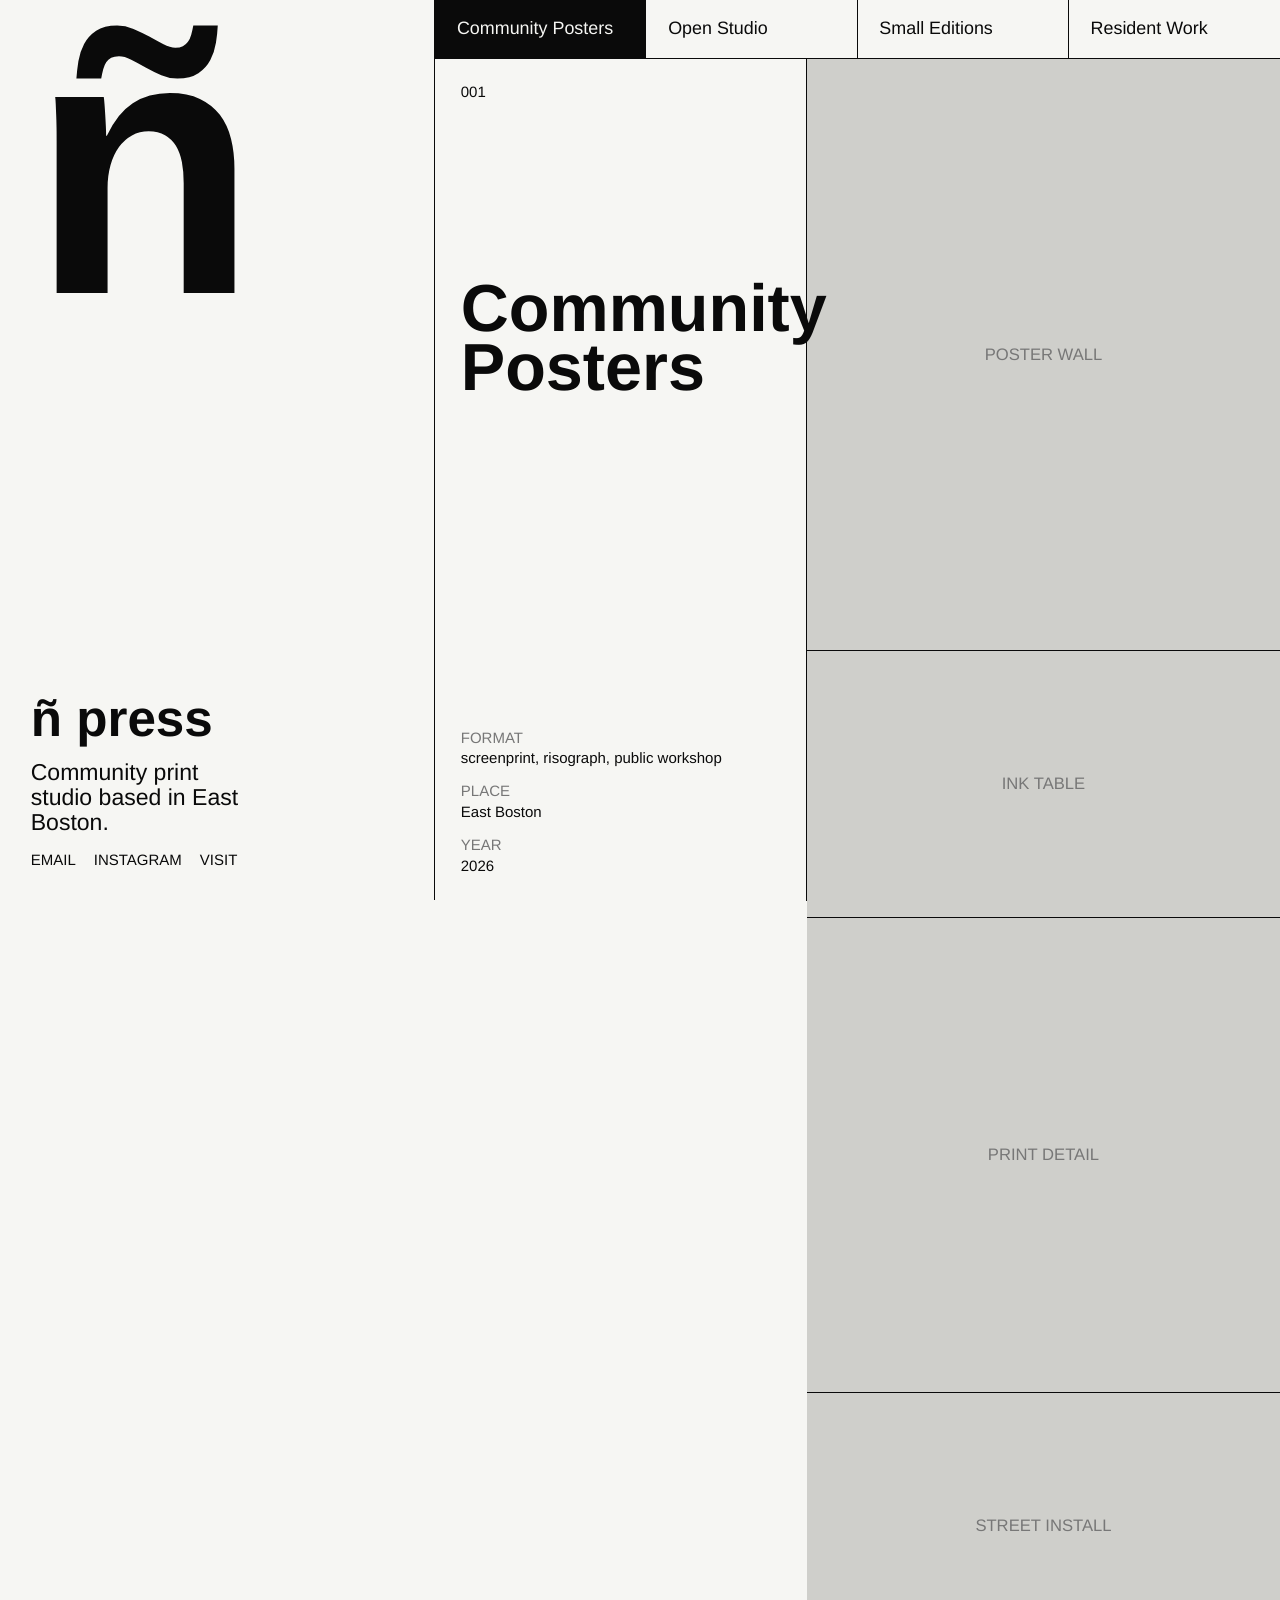
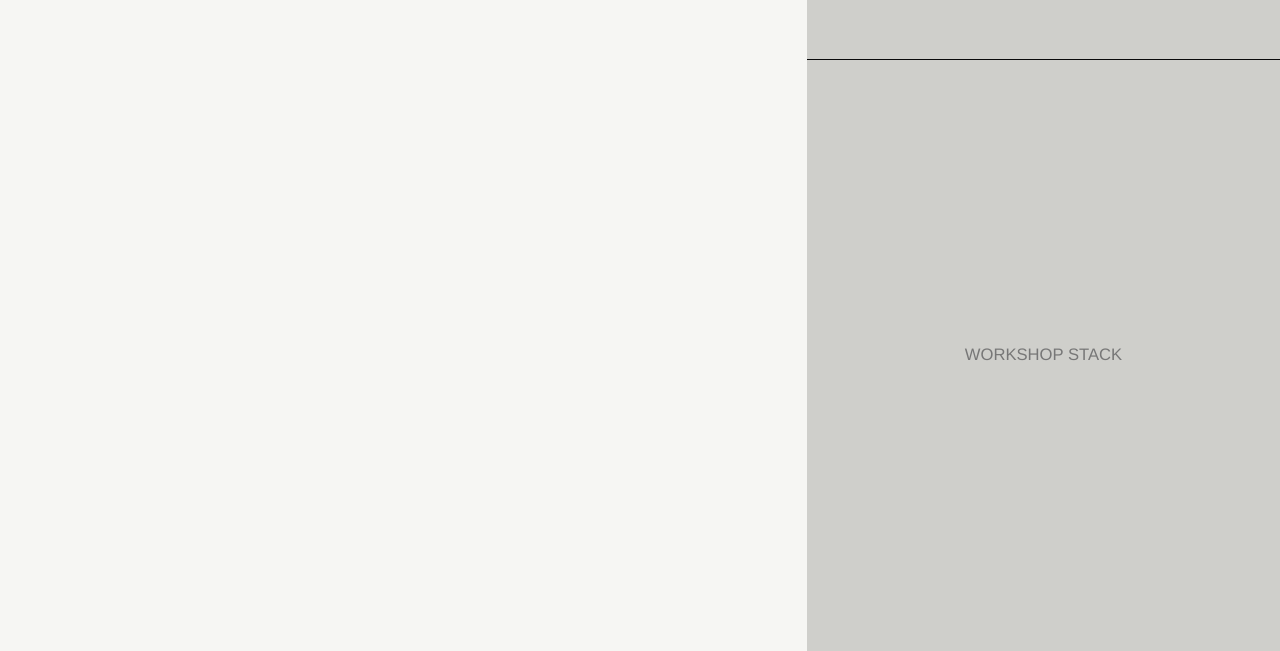
==== index.html @ 3938b5cf "click to zoom" ====
<!doctype html>
<html lang="en">
  <head>
    <meta charset="utf-8">
    <meta name="viewport" content="width=device-width, initial-scale=1">
    <title>ñ press</title>
    <meta name="description" content="ñ press is a community print studio based in East Boston.">
    <link rel="stylesheet" href="styles.css">
  </head>
  <body>
    <main class="site-shell">
      <aside class="studio-panel" aria-label="Studio information">
        <a class="logo" href="#" aria-label="ñ press home">ñ</a>
        <div class="studio-copy">
          <h1>ñ press</h1>
          <p>Community print studio based in East Boston.</p>
          <nav class="studio-links" aria-label="Studio links">
            <a href="mailto:hello@npress.studio">email</a>
            <a href="#">instagram</a>
            <a href="#">visit</a>
          </nav>
        </div>
      </aside>

      <section class="projects" aria-label="Projects">
        <input class="project-switch" type="radio" name="project" id="tab-community" checked>
        <input class="project-switch" type="radio" name="project" id="tab-workshops">
        <input class="project-switch" type="radio" name="project" id="tab-editions">
        <input class="project-switch" type="radio" name="project" id="tab-residency">

        <header class="project-tabs" aria-label="Project tabs">
          <label for="tab-community">Community Posters</label>
          <label for="tab-workshops">Open Studio</label>
          <label for="tab-editions">Small Editions</label>
          <label for="tab-residency">Resident Work</label>
        </header>

        <div class="project-stack">
          <article class="project-panel panel-community">
            <div class="project-heading">
              <p>001</p>
              <h2>Community Posters</h2>
              <dl>
                <div>
                  <dt>Format</dt>
                  <dd>screenprint, risograph, public workshop</dd>
                </div>
                <div>
                  <dt>Place</dt>
                  <dd>East Boston</dd>
                </div>
                <div>
                  <dt>Year</dt>
                  <dd>2026</dd>
                </div>
              </dl>
            </div>
            <div class="image-scroll">
              <figure class="placeholder tall"><span>poster wall</span></figure>
              <figure class="placeholder wide"><span>ink table</span></figure>
              <figure class="placeholder square"><span>print detail</span></figure>
              <figure class="placeholder wide"><span>street install</span></figure>
              <figure class="placeholder tall"><span>workshop stack</span></figure>
            </div>
          </article>

          <article class="project-panel panel-workshops">
            <div class="project-heading">
              <p>002</p>
              <h2>Open Studio</h2>
              <dl>
                <div>
                  <dt>Format</dt>
                  <dd>drop-in printing, demos, community archive</dd>
                </div>
                <div>
                  <dt>Place</dt>
                  <dd>Maverick Square</dd>
                </div>
                <div>
                  <dt>Year</dt>
                  <dd>2026</dd>
                </div>
              </dl>
            </div>
            <div class="image-scroll">
              <figure class="placeholder wide"><span>studio room</span></figure>
              <figure class="placeholder square"><span>tools</span></figure>
              <figure class="placeholder tall"><span>drying rack</span></figure>
              <figure class="placeholder wide"><span>group table</span></figure>
            </div>
          </article>

          <article class="project-panel panel-editions">
            <div class="project-heading">
              <p>003</p>
              <h2>Small Editions</h2>
              <dl>
                <div>
                  <dt>Format</dt>
                  <dd>collaborative artist books and printed multiples</dd>
                </div>
                <div>
                  <dt>Place</dt>
                  <dd>ñ press studio</dd>
                </div>
                <div>
                  <dt>Year</dt>
                  <dd>2026</dd>
                </div>
              </dl>
            </div>
            <div class="image-scroll">
              <figure class="placeholder square"><span>edition cover</span></figure>
              <figure class="placeholder wide"><span>spread</span></figure>
              <figure class="placeholder wide"><span>process</span></figure>
              <figure class="placeholder tall"><span>finished stack</span></figure>
            </div>
          </article>

          <article class="project-panel panel-residency">
            <div class="project-heading">
              <p>004</p>
              <h2>Resident Work</h2>
              <dl>
                <div>
                  <dt>Format</dt>
                  <dd>artist-led experiments, talks, editions</dd>
                </div>
                <div>
                  <dt>Place</dt>
                  <dd>East Boston waterfront</dd>
                </div>
                <div>
                  <dt>Year</dt>
                  <dd>2026</dd>
                </div>
              </dl>
            </div>
            <div class="image-scroll">
              <figure class="placeholder tall"><span>studio view</span></figure>
              <figure class="placeholder wide"><span>test prints</span></figure>
              <figure class="placeholder square"><span>talk detail</span></figure>
              <figure class="placeholder wide"><span>installation</span></figure>
              <figure class="placeholder square"><span>archive</span></figure>
            </div>
          </article>
        </div>
      </section>
    </main>
  </body>
</html>
---- styles.css ----
* {
  box-sizing: border-box;
}

html {
  font-family: Helvetica, Arial, sans-serif;
  color: #0a0a0a;
  background: #f6f6f3;
  line-height: 1.08;
  text-rendering: geometricPrecision;
}

body {
  margin: 0;
  min-height: 100vh;
}

a {
  color: inherit;
  text-decoration: none;
}

a:hover,
label:hover {
  text-decoration: underline;
  text-underline-offset: 0.12em;
}

.site-shell {
  display: grid;
  grid-template-columns: minmax(260px, 34vw) 1fr;
  min-height: 100vh;
}

.studio-panel {
  position: sticky;
  top: 0;
  align-self: start;
  display: grid;
  grid-template-rows: 1fr auto;
  min-height: 100vh;
  padding: clamp(18px, 2.4vw, 34px);
  border-right: 1px solid #0a0a0a;
}

.logo {
  display: block;
  width: min-content;
  font-size: clamp(168px, 29vw, 430px);
  line-height: 0.72;
  letter-spacing: 0;
  font-weight: 700;
}

.studio-copy {
  display: grid;
  gap: 18px;
  max-width: 360px;
}

h1,
h2,
p,
figure,
dl,
dd {
  margin: 0;
}

h1 {
  font-size: clamp(34px, 4vw, 78px);
  line-height: 0.9;
  font-weight: 700;
}

.studio-copy p {
  max-width: 18ch;
  font-size: clamp(18px, 1.8vw, 30px);
}

.studio-links {
  display: flex;
  flex-wrap: wrap;
  gap: 8px 18px;
  font-size: 15px;
  text-transform: uppercase;
}

.projects {
  display: grid;
  grid-template-rows: auto 1fr;
  min-width: 0;
}

.project-switch {
  position: absolute;
  opacity: 0;
  pointer-events: none;
}

.project-tabs {
  position: sticky;
  top: 0;
  z-index: 5;
  display: grid;
  grid-template-columns: repeat(4, minmax(0, 1fr));
  background: #f6f6f3;
  border-bottom: 1px solid #0a0a0a;
}

.project-tabs label {
  display: flex;
  align-items: center;
  min-height: 58px;
  padding: 12px clamp(12px, 1.7vw, 24px);
  border-right: 1px solid #0a0a0a;
  font-size: clamp(14px, 1.4vw, 22px);
  line-height: 1;
  cursor: pointer;
}

.project-tabs label:last-child {
  border-right: 0;
}

#tab-community:checked ~ .project-tabs label[for="tab-community"],
#tab-workshops:checked ~ .project-tabs label[for="tab-workshops"],
#tab-editions:checked ~ .project-tabs label[for="tab-editions"],
#tab-residency:checked ~ .project-tabs label[for="tab-residency"] {
  background: #0a0a0a;
  color: #f6f6f3;
  text-decoration: none;
}

.project-stack {
  position: relative;
  min-height: 100%;
}

.project-panel {
  display: none;
  grid-template-columns: minmax(320px, 44%) minmax(0, 1fr);
  min-height: calc(100vh - 58px);
}

#tab-community:checked ~ .project-stack .panel-community,
#tab-workshops:checked ~ .project-stack .panel-workshops,
#tab-editions:checked ~ .project-stack .panel-editions,
#tab-residency:checked ~ .project-stack .panel-residency {
  display: grid;
}

.project-heading {
  position: sticky;
  top: 58px;
  align-self: start;
  display: grid;
  gap: 26px;
  min-width: 0;
  min-height: calc(100vh - 58px);
  padding: clamp(18px, 2vw, 30px);
  border-right: 1px solid #0a0a0a;
}

.project-heading p {
  font-size: 15px;
}

h2 {
  max-width: 9ch;
  font-size: clamp(38px, 5.2vw, 92px);
  line-height: 0.88;
  font-weight: 700;
}

dl {
  align-self: end;
  display: grid;
  gap: 16px;
  font-size: 15px;
  line-height: 1.12;
}

dt {
  margin-bottom: 4px;
  color: #777;
  text-transform: uppercase;
}

dd {
  overflow-wrap: break-word;
}

.image-scroll {
  display: grid;
  gap: 1px;
  min-width: 0;
  background: #0a0a0a;
}

.placeholder {
  display: grid;
  min-height: 62vh;
  place-items: center;
  background: #cfcfcb;
  color: #777;
}

.placeholder span {
  font-size: clamp(15px, 1.3vw, 20px);
  text-transform: uppercase;
}

.placeholder.wide {
  aspect-ratio: 16 / 9;
  min-height: auto;
}

.placeholder.square {
  aspect-ratio: 1 / 1;
  min-height: auto;
}

.placeholder.tall {
  aspect-ratio: 4 / 5;
}

@media (max-width: 860px) {
  .site-shell {
    display: block;
  }

  .studio-panel {
    position: relative;
    min-height: 62vh;
    border-right: 0;
    border-bottom: 1px solid #0a0a0a;
  }

  .logo {
    font-size: clamp(156px, 54vw, 300px);
  }

  .project-tabs {
    grid-template-columns: repeat(2, minmax(0, 1fr));
  }

  .project-tabs label:nth-child(2) {
    border-right: 0;
  }

  .project-tabs label:nth-child(1),
  .project-tabs label:nth-child(2) {
    border-bottom: 1px solid #0a0a0a;
  }

  .project-tabs label {
    min-height: 48px;
  }

  .project-panel {
    grid-template-columns: 1fr;
    min-height: auto;
  }

  .project-heading {
    position: relative;
    top: auto;
    min-height: auto;
    border-right: 0;
    border-bottom: 1px solid #0a0a0a;
  }

  h2 {
    max-width: 10ch;
  }

  dl {
    align-self: start;
    grid-template-columns: repeat(3, minmax(0, 1fr));
  }
}

@media (max-width: 560px) {
  .studio-panel {
    min-height: 54vh;
  }

  .project-tabs {
    position: relative;
  }

  .project-tabs label {
    font-size: 14px;
  }

  dl {
    grid-template-columns: 1fr;
  }

  .placeholder,
  .placeholder.tall,
  .placeholder.wide,
  .placeholder.square {
    aspect-ratio: 4 / 5;
    min-height: auto;
  }
}
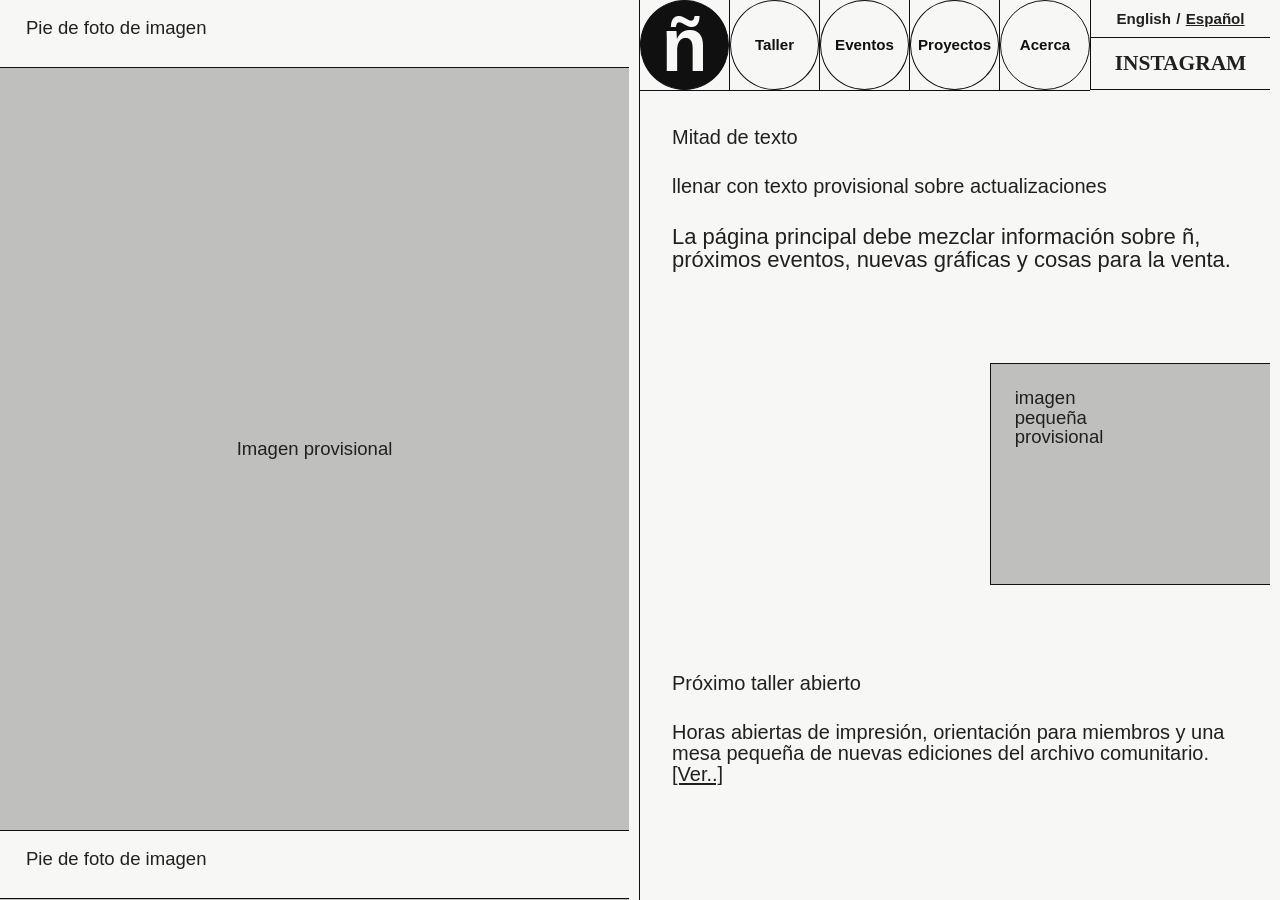
==== commit eab449ae: "july4" ====
--- a/index.html
+++ b/index.html
@@ -1,150 +1,317 @@
 <!doctype html>
-<html lang="en">
+<html lang="es">
   <head>
     <meta charset="utf-8">
     <meta name="viewport" content="width=device-width, initial-scale=1">
     <title>ñ press</title>
-    <meta name="description" content="ñ press is a community print studio based in East Boston.">
+    <meta name="description" content="ñ press es un taller comunitario de impresión en East Boston.">
     <link rel="stylesheet" href="styles.css">
   </head>
   <body>
-    <main class="site-shell">
-      <aside class="studio-panel" aria-label="Studio information">
-        <a class="logo" href="#" aria-label="ñ press home">ñ</a>
-        <div class="studio-copy">
-          <h1>ñ press</h1>
-          <p>Community print studio based in East Boston.</p>
-          <nav class="studio-links" aria-label="Studio links">
-            <a href="mailto:hello@npress.studio">email</a>
-            <a href="#">instagram</a>
-            <a href="#">visit</a>
+    <main class="site">
+      <input class="page-switch" type="radio" name="page" id="page-home" checked>
+      <input class="page-switch" type="radio" name="page" id="page-studios">
+      <input class="page-switch" type="radio" name="page" id="page-events">
+      <input class="page-switch" type="radio" name="page" id="page-projects">
+      <input class="page-switch" type="radio" name="page" id="page-about">
+      <input class="lang-switch" type="radio" name="language" id="lang-es" checked>
+      <input class="lang-switch" type="radio" name="language" id="lang-en">
+
+      <section class="media-shell" aria-label="Imágenes">
+        <div class="media-stack">
+          <div class="media-page home-media">
+            <figure class="media-block hero-block">
+              <figcaption>
+                <span class="es">Pie de foto de imagen</span>
+                <span class="en">Placeholder image caption</span>
+              </figcaption>
+              <div class="placeholder">
+                <span class="es">Imagen provisional</span>
+                <span class="en">Placeholder image</span>
+              </div>
+            </figure>
+            <figure class="media-block">
+              <figcaption>
+                <span class="es">Pie de foto de imagen</span>
+                <span class="en">Placeholder image caption</span>
+              </figcaption>
+              <div class="placeholder short-placeholder">
+                <span class="es">Nueva gráfica provisional</span>
+                <span class="en">New graphic placeholder</span>
+              </div>
+            </figure>
+            <figure class="media-block">
+              <figcaption>
+                <span class="es">Pie de foto de imagen</span>
+                <span class="en">Placeholder image caption</span>
+              </figcaption>
+              <div class="placeholder square-placeholder">
+                <span class="es">Objeto provisional</span>
+                <span class="en">Shop item placeholder</span>
+              </div>
+            </figure>
+          </div>
+
+          <div class="media-page studios-media">
+            <figure class="media-block hero-block">
+              <figcaption>
+                <span class="es">Vista del taller</span>
+                <span class="en">Studio room caption</span>
+              </figcaption>
+              <div class="placeholder">
+                <span class="es">Taller provisional</span>
+                <span class="en">Studio room placeholder</span>
+              </div>
+            </figure>
+            <figure class="media-block">
+              <figcaption>
+                <span class="es">Herramientas compartidas</span>
+                <span class="en">Shared tools caption</span>
+              </figcaption>
+              <div class="placeholder square-placeholder">
+                <span class="es">Herramientas provisionales</span>
+                <span class="en">Tools placeholder</span>
+              </div>
+            </figure>
+          </div>
+
+          <div class="media-page events-media">
+            <figure class="media-block hero-block">
+              <figcaption>
+                <span class="es">Volante de taller</span>
+                <span class="en">Workshop flyer caption</span>
+              </figcaption>
+              <div class="placeholder">
+                <span class="es">Volante provisional</span>
+                <span class="en">Workshop flyer placeholder</span>
+              </div>
+            </figure>
+            <figure class="media-block">
+              <figcaption>
+                <span class="es">Mesa abierta</span>
+                <span class="en">Open studio table</span>
+              </figcaption>
+              <div class="placeholder short-placeholder">
+                <span class="es">Evento provisional</span>
+                <span class="en">Event placeholder</span>
+              </div>
+            </figure>
+          </div>
+
+          <div class="media-page projects-media">
+            <figure class="media-block hero-block">
+              <figcaption>
+                <span class="es">Carteles comunitarios</span>
+                <span class="en">Community Posters</span>
+              </figcaption>
+              <div class="placeholder">
+                <span class="es">Carteles comunitarios provisionales</span>
+                <span class="en">Community posters placeholder</span>
+              </div>
+            </figure>
+            <figure class="media-block">
+              <figcaption>
+                <span class="es">Ediciones pequeñas</span>
+                <span class="en">Small Editions</span>
+              </figcaption>
+              <div class="placeholder square-placeholder">
+                <span class="es">Ediciones provisionales</span>
+                <span class="en">Small editions placeholder</span>
+              </div>
+            </figure>
+          </div>
+
+          <div class="media-page about-media">
+            <figure class="media-block hero-block">
+              <figcaption>
+                <span class="es">Archivo de ñ press</span>
+                <span class="en">ñ press archive</span>
+              </figcaption>
+              <div class="placeholder">
+                <span class="es">Archivo provisional</span>
+                <span class="en">Archive placeholder</span>
+              </div>
+            </figure>
+            <figure class="media-block">
+              <figcaption>
+                <span class="es">East Boston</span>
+                <span class="en">East Boston</span>
+              </figcaption>
+              <div class="placeholder short-placeholder">
+                <span class="es">Imagen provisional</span>
+                <span class="en">Placeholder image</span>
+              </div>
+            </figure>
+          </div>
+        </div>
+      </section>
+
+      <section class="right-shell" aria-label="Contenido">
+        <header class="right-nav" aria-label="Navegación">
+          <nav class="button-row">
+            <label class="circle-button logo-button" for="page-home" aria-label="ñ press">ñ</label>
+            <label class="circle-button" for="page-studios">
+              <span class="es">Taller</span>
+              <span class="en">Studios</span>
+            </label>
+            <label class="circle-button" for="page-events">
+              <span class="es">Eventos</span>
+              <span class="en">Events</span>
+            </label>
+            <label class="circle-button" for="page-projects">
+              <span class="es">Proyectos</span>
+              <span class="en">Projects</span>
+            </label>
+            <label class="circle-button" for="page-about">
+              <span class="es">Acerca</span>
+              <span class="en">About</span>
+            </label>
           </nav>
-        </div>
-      </aside>
-
-      <section class="projects" aria-label="Projects">
-        <input class="project-switch" type="radio" name="project" id="tab-community" checked>
-        <input class="project-switch" type="radio" name="project" id="tab-workshops">
-        <input class="project-switch" type="radio" name="project" id="tab-editions">
-        <input class="project-switch" type="radio" name="project" id="tab-residency">
-
-        <header class="project-tabs" aria-label="Project tabs">
-          <label for="tab-community">Community Posters</label>
-          <label for="tab-workshops">Open Studio</label>
-          <label for="tab-editions">Small Editions</label>
-          <label for="tab-residency">Resident Work</label>
+          <div class="utility-panel">
+            <div class="language">
+              <label for="lang-en">English</label>
+              <span>/</span>
+              <label for="lang-es">Español</label>
+            </div>
+            <a class="instagram" href="https://www.instagram.com/n_press_boston/">INSTAGRAM</a>
+          </div>
         </header>
 
-        <div class="project-stack">
-          <article class="project-panel panel-community">
-            <div class="project-heading">
-              <p>001</p>
-              <h2>Community Posters</h2>
-              <dl>
-                <div>
-                  <dt>Format</dt>
-                  <dd>screenprint, risograph, public workshop</dd>
-                </div>
-                <div>
-                  <dt>Place</dt>
-                  <dd>East Boston</dd>
-                </div>
-                <div>
-                  <dt>Year</dt>
-                  <dd>2026</dd>
-                </div>
-              </dl>
-            </div>
-            <div class="image-scroll">
-              <figure class="placeholder tall"><span>poster wall</span></figure>
-              <figure class="placeholder wide"><span>ink table</span></figure>
-              <figure class="placeholder square"><span>print detail</span></figure>
-              <figure class="placeholder wide"><span>street install</span></figure>
-              <figure class="placeholder tall"><span>workshop stack</span></figure>
-            </div>
-          </article>
-
-          <article class="project-panel panel-workshops">
-            <div class="project-heading">
-              <p>002</p>
-              <h2>Open Studio</h2>
-              <dl>
-                <div>
-                  <dt>Format</dt>
-                  <dd>drop-in printing, demos, community archive</dd>
-                </div>
-                <div>
-                  <dt>Place</dt>
-                  <dd>Maverick Square</dd>
-                </div>
-                <div>
-                  <dt>Year</dt>
-                  <dd>2026</dd>
-                </div>
-              </dl>
-            </div>
-            <div class="image-scroll">
-              <figure class="placeholder wide"><span>studio room</span></figure>
-              <figure class="placeholder square"><span>tools</span></figure>
-              <figure class="placeholder tall"><span>drying rack</span></figure>
-              <figure class="placeholder wide"><span>group table</span></figure>
-            </div>
-          </article>
-
-          <article class="project-panel panel-editions">
-            <div class="project-heading">
-              <p>003</p>
-              <h2>Small Editions</h2>
-              <dl>
-                <div>
-                  <dt>Format</dt>
-                  <dd>collaborative artist books and printed multiples</dd>
-                </div>
-                <div>
-                  <dt>Place</dt>
-                  <dd>ñ press studio</dd>
-                </div>
-                <div>
-                  <dt>Year</dt>
-                  <dd>2026</dd>
-                </div>
-              </dl>
-            </div>
-            <div class="image-scroll">
-              <figure class="placeholder square"><span>edition cover</span></figure>
-              <figure class="placeholder wide"><span>spread</span></figure>
-              <figure class="placeholder wide"><span>process</span></figure>
-              <figure class="placeholder tall"><span>finished stack</span></figure>
-            </div>
-          </article>
-
-          <article class="project-panel panel-residency">
-            <div class="project-heading">
-              <p>004</p>
-              <h2>Resident Work</h2>
-              <dl>
-                <div>
-                  <dt>Format</dt>
-                  <dd>artist-led experiments, talks, editions</dd>
-                </div>
-                <div>
-                  <dt>Place</dt>
-                  <dd>East Boston waterfront</dd>
-                </div>
-                <div>
-                  <dt>Year</dt>
-                  <dd>2026</dd>
-                </div>
-              </dl>
-            </div>
-            <div class="image-scroll">
-              <figure class="placeholder tall"><span>studio view</span></figure>
-              <figure class="placeholder wide"><span>test prints</span></figure>
-              <figure class="placeholder square"><span>talk detail</span></figure>
-              <figure class="placeholder wide"><span>installation</span></figure>
-              <figure class="placeholder square"><span>archive</span></figure>
-            </div>
-          </article>
+        <div class="copy-stack">
+          <section class="copy-page home-copy" aria-label="Inicio">
+            <article class="copy-block intro-copy">
+              <p>
+                <span class="es">Mitad de texto</span>
+                <span class="en">Text half</span>
+              </p>
+              <p>
+                <span class="es">llenar con texto provisional sobre actualizaciones</span>
+                <span class="en">fill with placeholder text about updates</span>
+              </p>
+              <h1>
+                <span class="es">La página principal debe mezclar información sobre ñ, próximos eventos, nuevas gráficas y cosas para la venta.</span>
+                <span class="en">The homepage should be a mix of information about ñ, immediate upcoming events, new graphics, and things for sale.</span>
+              </h1>
+            </article>
+            <figure class="small-feature">
+              <div class="placeholder">
+                <span class="es">imagen<br>pequeña<br>provisional</span>
+                <span class="en">small<br>Placeholder<br>image</span>
+              </div>
+            </figure>
+            <article class="copy-block update-copy">
+              <p>
+                <span class="es">Próximo taller abierto</span>
+                <span class="en">Upcoming open studio</span>
+              </p>
+              <p>
+                <span class="es">Horas abiertas de impresión, orientación para miembros y una mesa pequeña de nuevas ediciones del archivo comunitario.</span>
+                <span class="en">Saturday printing hours, member orientation, and a small table of new editions from the community archive.</span>
+              </p>
+              <a href="#">
+                <span class="es">[Ver..]</span>
+                <span class="en">[View..]</span>
+              </a>
+            </article>
+          </section>
+
+          <section class="copy-page studios-copy" aria-label="Taller">
+            <article class="copy-block intro-copy">
+              <p>
+                <span class="es">Taller</span>
+                <span class="en">Studios</span>
+              </p>
+              <h1>
+                <span class="es">Espacio comunitario para impresión, publicación, talleres y ediciones pequeñas en East Boston.</span>
+                <span class="en">Community workspace for print, publishing, workshops, and small editions in East Boston.</span>
+              </h1>
+              <p>
+                <span class="es">Información provisional para membresías, horarios, acceso, equipo y maneras de participar.</span>
+                <span class="en">Placeholder information for membership, open hours, access, equipment, and how people can get involved.</span>
+              </p>
+            </article>
+          </section>
+
+          <section class="copy-page events-copy" aria-label="Eventos">
+            <article class="copy-block intro-copy">
+              <p>
+                <span class="es">Eventos</span>
+                <span class="en">Events</span>
+              </p>
+              <h1>
+                <span class="es">Talleres, estudios abiertos, charlas, lanzamientos y noches informales de impresión.</span>
+                <span class="en">Workshops, open studios, talks, launches, and casual print nights.</span>
+              </h1>
+              <p>
+                <span class="es">Cada evento puede vivir junto a su volante o documentación en la columna de imágenes.</span>
+                <span class="en">Each event can sit beside its flyer or documentation in the image column.</span>
+              </p>
+            </article>
+          </section>
+
+          <section class="copy-page projects-copy" aria-label="Proyectos">
+            <article class="copy-block project-card">
+              <p>
+                <span class="es">Proyecto 01</span>
+                <span class="en">Project 01</span>
+              </p>
+              <h2>
+                <span class="es">Carteles Comunitarios</span>
+                <span class="en">Community Posters</span>
+              </h2>
+              <p>
+                <span class="es">Serigrafía, risografía, taller público<br>East Boston<br>2026</span>
+                <span class="en">Screenprint, risograph, public workshop<br>East Boston<br>2026</span>
+              </p>
+              <p>
+                <span class="es">Descripción provisional para una página de proyecto, publicación o serie de talleres.</span>
+                <span class="en">Placeholder description for a project page, publication, or workshop series.</span>
+              </p>
+              <a href="#">
+                <span class="es">[Ver..]</span>
+                <span class="en">[View..]</span>
+              </a>
+            </article>
+            <article class="copy-block project-card">
+              <p>
+                <span class="es">Proyecto 02</span>
+                <span class="en">Project 02</span>
+              </p>
+              <h2>
+                <span class="es">Taller Abierto</span>
+                <span class="en">Open Studio</span>
+              </h2>
+              <p>
+                <span class="es">Impresión abierta, demos, archivo comunitario<br>Maverick Square<br>2026</span>
+                <span class="en">Drop-in printing, demos, community archive<br>Maverick Square<br>2026</span>
+              </p>
+              <p>
+                <span class="es">Descripción provisional para un programa continuo del taller.</span>
+                <span class="en">Placeholder description for an ongoing studio program.</span>
+              </p>
+              <a href="#">
+                <span class="es">[Ver..]</span>
+                <span class="en">[View..]</span>
+              </a>
+            </article>
+          </section>
+
+          <section class="copy-page about-copy" aria-label="Acerca">
+            <article class="copy-block intro-copy">
+              <p>
+                <span class="es">Acerca</span>
+                <span class="en">About</span>
+              </p>
+              <h1>
+                <span class="es">ñ press es un taller comunitario de impresión basado en East Boston.</span>
+                <span class="en">ñ press is a community print studio based in East Boston.</span>
+              </h1>
+              <p>
+                <span class="es">Usa esta página para la historia del taller, colaboradores, notas de acceso, contacto y lenguaje bilingüe.</span>
+                <span class="en">Use this page for the studio story, collaborators, access notes, contact information, and bilingual language.</span>
+              </p>
+            </article>
+          </section>
         </div>
       </section>
     </main>
--- a/styles.css
+++ b/styles.css
@@ -1,308 +1,461 @@
-* {
+*,
+*::before,
+*::after {
   box-sizing: border-box;
 }
 
+:root {
+  --paper: #f7f7f5;
+  --ink: #101010;
+  --text: #202020;
+  --rule: #101010;
+  --line: 1px;
+}
+
 html {
+  color: var(--text);
+  background: var(--paper);
   font-family: Helvetica, Arial, sans-serif;
-  color: #0a0a0a;
-  background: #f6f6f3;
-  line-height: 1.08;
-  text-rendering: geometricPrecision;
+  line-height: 1.05;
 }
 
 body {
   margin: 0;
-  min-height: 100vh;
+  height: 100vh;
+  overflow: hidden;
 }
 
 a {
   color: inherit;
-  text-decoration: none;
-}
-
-a:hover,
-label:hover {
   text-decoration: underline;
-  text-underline-offset: 0.12em;
-}
-
-.site-shell {
-  display: grid;
-  grid-template-columns: minmax(260px, 34vw) 1fr;
-  min-height: 100vh;
-}
-
-.studio-panel {
-  position: sticky;
-  top: 0;
-  align-self: start;
-  display: grid;
-  grid-template-rows: 1fr auto;
-  min-height: 100vh;
-  padding: clamp(18px, 2.4vw, 34px);
-  border-right: 1px solid #0a0a0a;
-}
-
-.logo {
-  display: block;
-  width: min-content;
-  font-size: clamp(168px, 29vw, 430px);
-  line-height: 0.72;
-  letter-spacing: 0;
-  font-weight: 700;
-}
-
-.studio-copy {
-  display: grid;
-  gap: 18px;
-  max-width: 360px;
-}
-
+  text-underline-offset: 0.08em;
+}
+
+label,
+a {
+  cursor: pointer;
+}
+
+p,
 h1,
 h2,
-p,
-figure,
-dl,
-dd {
+figure {
   margin: 0;
 }
 
-h1 {
-  font-size: clamp(34px, 4vw, 78px);
-  line-height: 0.9;
-  font-weight: 700;
-}
-
-.studio-copy p {
-  max-width: 18ch;
-  font-size: clamp(18px, 1.8vw, 30px);
-}
-
-.studio-links {
-  display: flex;
-  flex-wrap: wrap;
-  gap: 8px 18px;
-  font-size: 15px;
-  text-transform: uppercase;
-}
-
-.projects {
-  display: grid;
-  grid-template-rows: auto 1fr;
-  min-width: 0;
-}
-
-.project-switch {
+.site {
+  display: grid;
+  grid-template-columns: repeat(14, minmax(0, 1fr));
+  height: 100vh;
+  overflow: hidden;
+}
+
+.page-switch,
+.lang-switch {
   position: absolute;
   opacity: 0;
   pointer-events: none;
 }
 
-.project-tabs {
+.en,
+#lang-en:checked ~ .media-shell .es,
+#lang-en:checked ~ .right-shell .es {
+  display: none;
+}
+
+#lang-en:checked ~ .media-shell .en,
+#lang-en:checked ~ .right-shell .en {
+  display: inline;
+}
+
+.media-shell,
+.right-shell {
+  height: 100vh;
+  overflow-y: scroll;
+  overflow-x: hidden;
+  scrollbar-gutter: stable;
+  scrollbar-width: thin;
+  scrollbar-color: var(--rule) var(--paper);
+}
+
+.media-shell::-webkit-scrollbar,
+.right-shell::-webkit-scrollbar {
+  width: 14px;
+}
+
+.media-shell::-webkit-scrollbar-track,
+.right-shell::-webkit-scrollbar-track {
+  background: var(--paper);
+  border-left: var(--line) solid var(--rule);
+}
+
+.media-shell::-webkit-scrollbar-thumb,
+.right-shell::-webkit-scrollbar-thumb {
+  background: var(--rule);
+  border: 4px solid var(--paper);
+  border-radius: 0;
+}
+
+.media-shell::-webkit-scrollbar-corner,
+.right-shell::-webkit-scrollbar-corner {
+  background: var(--paper);
+}
+
+.media-shell {
+  grid-column: 1 / 8;
+  border-right: var(--line) solid var(--rule);
+}
+
+.right-shell {
+  grid-column: 8 / 15;
+  background: var(--paper);
+  container-type: inline-size;
+}
+
+.media-page,
+.copy-page {
+  display: none;
+}
+
+#page-home:checked ~ .media-shell .home-media,
+#page-studios:checked ~ .media-shell .studios-media,
+#page-events:checked ~ .media-shell .events-media,
+#page-projects:checked ~ .media-shell .projects-media,
+#page-about:checked ~ .media-shell .about-media,
+#page-home:checked ~ .right-shell .home-copy,
+#page-studios:checked ~ .right-shell .studios-copy,
+#page-events:checked ~ .right-shell .events-copy,
+#page-projects:checked ~ .right-shell .projects-copy,
+#page-about:checked ~ .right-shell .about-copy {
+  display: block;
+}
+
+.right-nav {
   position: sticky;
   top: 0;
-  z-index: 5;
-  display: grid;
-  grid-template-columns: repeat(4, minmax(0, 1fr));
-  background: #f6f6f3;
-  border-bottom: 1px solid #0a0a0a;
-}
-
-.project-tabs label {
-  display: flex;
-  align-items: center;
-  min-height: 58px;
-  padding: 12px clamp(12px, 1.7vw, 24px);
-  border-right: 1px solid #0a0a0a;
-  font-size: clamp(14px, 1.4vw, 22px);
-  line-height: 1;
-  cursor: pointer;
-}
-
-.project-tabs label:last-child {
+  z-index: 10;
+  display: grid;
+  grid-template-columns: repeat(7, minmax(0, 1fr));
+  min-height: calc(100cqw / 7);
+  background: var(--paper);
+}
+
+.button-row {
+  grid-column: 1 / 6;
+  display: grid;
+  grid-template-columns: repeat(5, minmax(0, 1fr));
+  border-bottom: var(--line) solid var(--rule);
+}
+
+.circle-button {
+  position: relative;
+  z-index: 0;
+  display: grid;
+  width: 100%;
+  height: calc(100cqw / 7);
+  min-height: 0;
+  place-items: center;
+  border-right: var(--line) solid var(--rule);
+  overflow: hidden;
+  color: var(--ink);
+  font-family: Arial, Helvetica, sans-serif;
+  font-size: clamp(6px, 2.4cqw, 21px);
+  font-weight: 800;
+  text-align: center;
+  white-space: nowrap;
+}
+
+.circle-button:last-child {
   border-right: 0;
 }
 
-#tab-community:checked ~ .project-tabs label[for="tab-community"],
-#tab-workshops:checked ~ .project-tabs label[for="tab-workshops"],
-#tab-editions:checked ~ .project-tabs label[for="tab-editions"],
-#tab-residency:checked ~ .project-tabs label[for="tab-residency"] {
-  background: #0a0a0a;
-  color: #f6f6f3;
+.circle-button::before {
+  content: "";
+  position: absolute;
+  inset: 0;
+  z-index: -1;
+  border: var(--line) solid var(--rule);
+  border-radius: 50%;
+  background: transparent;
+}
+
+.circle-button:hover,
+#page-home:checked ~ .right-shell label[for="page-home"],
+#page-studios:checked ~ .right-shell label[for="page-studios"],
+#page-events:checked ~ .right-shell label[for="page-events"],
+#page-projects:checked ~ .right-shell label[for="page-projects"],
+#page-about:checked ~ .right-shell label[for="page-about"] {
+  color: var(--paper);
+}
+
+.circle-button:hover::before,
+#page-home:checked ~ .right-shell label[for="page-home"]::before,
+#page-studios:checked ~ .right-shell label[for="page-studios"]::before,
+#page-events:checked ~ .right-shell label[for="page-events"]::before,
+#page-projects:checked ~ .right-shell label[for="page-projects"]::before,
+#page-about:checked ~ .right-shell label[for="page-about"]::before {
+  border-color: var(--rule);
+  background: var(--rule);
+}
+
+.logo-button {
+  font-size: clamp(28px, 12cqw, 118px);
+  line-height: 0.72;
+}
+
+.utility-panel {
+  grid-column: 6 / 8;
+  display: grid;
+  grid-template-rows: 0.85fr 1.15fr;
+  height: calc(100cqw / 7);
+  border-left: var(--line) solid var(--rule);
+  overflow: hidden;
+}
+
+.language,
+.instagram {
+  display: grid;
+  place-items: center;
+  min-height: 0;
+  padding: 10px;
+  border-bottom: var(--line) solid var(--rule);
+  font-family: Arial, Helvetica, sans-serif;
+  font-size: clamp(6px, 2.4cqw, 21px);
+  font-weight: 800;
+  text-align: center;
+  white-space: nowrap;
+}
+
+.language {
+  grid-template-columns: auto auto auto;
+  justify-content: center;
+  gap: 0.35em;
+}
+
+#lang-es:checked ~ .right-shell label[for="lang-es"],
+#lang-en:checked ~ .right-shell label[for="lang-en"] {
+  text-decoration: underline;
+  text-underline-offset: 0.08em;
+}
+
+#lang-es:checked ~ .right-shell label[for="lang-en"],
+#lang-en:checked ~ .right-shell label[for="lang-es"] {
   text-decoration: none;
 }
 
-.project-stack {
-  position: relative;
-  min-height: 100%;
-}
-
-.project-panel {
-  display: none;
-  grid-template-columns: minmax(320px, 44%) minmax(0, 1fr);
-  min-height: calc(100vh - 58px);
-}
-
-#tab-community:checked ~ .project-stack .panel-community,
-#tab-workshops:checked ~ .project-stack .panel-workshops,
-#tab-editions:checked ~ .project-stack .panel-editions,
-#tab-residency:checked ~ .project-stack .panel-residency {
-  display: grid;
-}
-
-.project-heading {
-  position: sticky;
-  top: 58px;
-  align-self: start;
-  display: grid;
-  gap: 26px;
-  min-width: 0;
-  min-height: calc(100vh - 58px);
-  padding: clamp(18px, 2vw, 30px);
-  border-right: 1px solid #0a0a0a;
-}
-
-.project-heading p {
-  font-size: 15px;
+.instagram {
+  font-family: Georgia, "Times New Roman", serif;
+  font-size: clamp(9px, 3.4cqw, 34px);
+  font-weight: 900;
+  text-decoration: none;
+}
+
+.media-block {
+  border-bottom: var(--line) solid var(--rule);
+}
+
+figcaption {
+  min-height: 68px;
+  padding: 18px 26px;
+  border-bottom: var(--line) solid var(--rule);
+  font-size: clamp(18px, 1.45vw, 30px);
+}
+
+.placeholder {
+  display: grid;
+  min-height: calc(100vh - 138px);
+  place-items: center;
+  padding: 24px;
+  background: #bfbfbd;
+  color: var(--text);
+  font-size: clamp(18px, 1.45vw, 30px);
+  text-align: center;
+}
+
+.short-placeholder {
+  min-height: 38vh;
+}
+
+.square-placeholder {
+  aspect-ratio: 1;
+  min-height: 0;
+}
+
+.copy-stack {
+  min-height: calc(100vh - 10vw);
+}
+
+.copy-page {
+  min-height: calc(100vh - 10vw);
+}
+
+.copy-block {
+  padding: 36px 32px;
+  font-size: clamp(20px, 1.45vw, 30px);
+}
+
+.copy-block p + p,
+.copy-block p + h1,
+.copy-block h1 + p,
+.copy-block h2 + p,
+.copy-block p + a {
+  margin-top: 28px;
+}
+
+h1 {
+  max-width: 680px;
+  font-size: clamp(22px, 1.55vw, 32px);
+  font-weight: 400;
 }
 
 h2 {
-  max-width: 9ch;
-  font-size: clamp(38px, 5.2vw, 92px);
-  line-height: 0.88;
-  font-weight: 700;
-}
-
-dl {
-  align-self: end;
-  display: grid;
-  gap: 16px;
-  font-size: 15px;
-  line-height: 1.12;
-}
-
-dt {
-  margin-bottom: 4px;
-  color: #777;
-  text-transform: uppercase;
-}
-
-dd {
-  overflow-wrap: break-word;
-}
-
-.image-scroll {
-  display: grid;
-  gap: 1px;
-  min-width: 0;
-  background: #0a0a0a;
-}
-
-.placeholder {
-  display: grid;
-  min-height: 62vh;
-  place-items: center;
-  background: #cfcfcb;
-  color: #777;
-}
-
-.placeholder span {
-  font-size: clamp(15px, 1.3vw, 20px);
-  text-transform: uppercase;
-}
-
-.placeholder.wide {
-  aspect-ratio: 16 / 9;
-  min-height: auto;
-}
-
-.placeholder.square {
-  aspect-ratio: 1 / 1;
-  min-height: auto;
-}
-
-.placeholder.tall {
-  aspect-ratio: 4 / 5;
-}
-
-@media (max-width: 860px) {
-  .site-shell {
-    display: block;
-  }
-
-  .studio-panel {
-    position: relative;
-    min-height: 62vh;
+  font-size: clamp(30px, 2.6vw, 54px);
+  font-weight: 400;
+}
+
+.intro-copy {
+  max-width: 760px;
+}
+
+.small-feature {
+  width: 44.5%;
+  margin-top: 56px;
+  margin-left: auto;
+  border: var(--line) solid var(--rule);
+  border-right: 0;
+}
+
+.small-feature .placeholder {
+  min-height: 220px;
+  place-items: start;
+  text-align: left;
+}
+
+.update-copy {
+  max-width: 720px;
+  margin-top: 52px;
+}
+
+.project-card {
+  width: 70%;
+  border-bottom: var(--line) solid var(--rule);
+}
+
+.project-card:nth-child(2) {
+  margin-left: 14%;
+}
+
+@media (max-width: 900px) {
+  .site {
+    grid-template-columns: minmax(0, 1fr) minmax(0, 1fr);
+  }
+
+  .media-shell,
+  .right-shell {
+    padding-top: calc(100vw / 6.5);
+  }
+
+  .media-shell {
+    grid-column: 1;
+  }
+
+  .right-shell {
+    grid-column: 2;
+    container-type: normal;
+  }
+
+  .right-nav {
+    position: fixed;
+    top: 0;
+    left: 0;
+    width: 100vw;
+    min-height: calc(100vw / 6.5);
+    grid-template-columns: repeat(7, minmax(0, 1fr));
     border-right: 0;
-    border-bottom: 1px solid #0a0a0a;
-  }
-
-  .logo {
-    font-size: clamp(156px, 54vw, 300px);
-  }
-
-  .project-tabs {
-    grid-template-columns: repeat(2, minmax(0, 1fr));
-  }
-
-  .project-tabs label:nth-child(2) {
-    border-right: 0;
-  }
-
-  .project-tabs label:nth-child(1),
-  .project-tabs label:nth-child(2) {
-    border-bottom: 1px solid #0a0a0a;
-  }
-
-  .project-tabs label {
-    min-height: 48px;
-  }
-
-  .project-panel {
-    grid-template-columns: 1fr;
-    min-height: auto;
-  }
-
-  .project-heading {
-    position: relative;
-    top: auto;
-    min-height: auto;
-    border-right: 0;
-    border-bottom: 1px solid #0a0a0a;
-  }
-
+  }
+
+  .circle-button,
+  .utility-panel {
+    height: calc(100vw / 6.5);
+  }
+
+  .circle-button {
+    font-size: clamp(9px, 2.45vw, 18px);
+  }
+
+  .logo-button {
+    font-size: clamp(42px, 11vw, 88px);
+  }
+
+  .language {
+    font-size: clamp(9px, 2.45vw, 18px);
+    gap: 0.2em;
+  }
+
+  .instagram {
+    font-size: clamp(10px, 3vw, 22px);
+  }
+
+  figcaption {
+    min-height: 58px;
+    padding: 14px 12px;
+    font-size: 15px;
+  }
+
+  .placeholder {
+    min-height: calc(100vh - 117px);
+    padding: 14px;
+    font-size: 14px;
+  }
+
+  .short-placeholder {
+    min-height: 32vh;
+  }
+
+  .copy-block {
+    padding: 18px 12px;
+    font-size: 16px;
+  }
+
+  .copy-block p + p,
+  .copy-block p + h1,
+  .copy-block h1 + p,
+  .copy-block h2 + p,
+  .copy-block p + a {
+    margin-top: 18px;
+  }
+
+  h1,
   h2 {
-    max-width: 10ch;
-  }
-
-  dl {
-    align-self: start;
-    grid-template-columns: repeat(3, minmax(0, 1fr));
+    font-size: 19px;
+  }
+
+  .small-feature {
+    width: calc(100% - 12px);
+    margin-top: 24px;
+  }
+
+  .small-feature .placeholder {
+    min-height: 180px;
+  }
+
+  .project-card {
+    width: 100%;
+  }
+
+  .project-card:nth-child(2) {
+    margin-left: 0;
   }
 }
 
 @media (max-width: 560px) {
-  .studio-panel {
-    min-height: 54vh;
-  }
-
-  .project-tabs {
-    position: relative;
-  }
-
-  .project-tabs label {
+  figcaption,
+  .copy-block {
     font-size: 14px;
   }
 
-  dl {
-    grid-template-columns: 1fr;
-  }
-
-  .placeholder,
-  .placeholder.tall,
-  .placeholder.wide,
-  .placeholder.square {
-    aspect-ratio: 4 / 5;
-    min-height: auto;
-  }
-}
+  h1,
+  h2 {
+    font-size: 17px;
+  }
+}
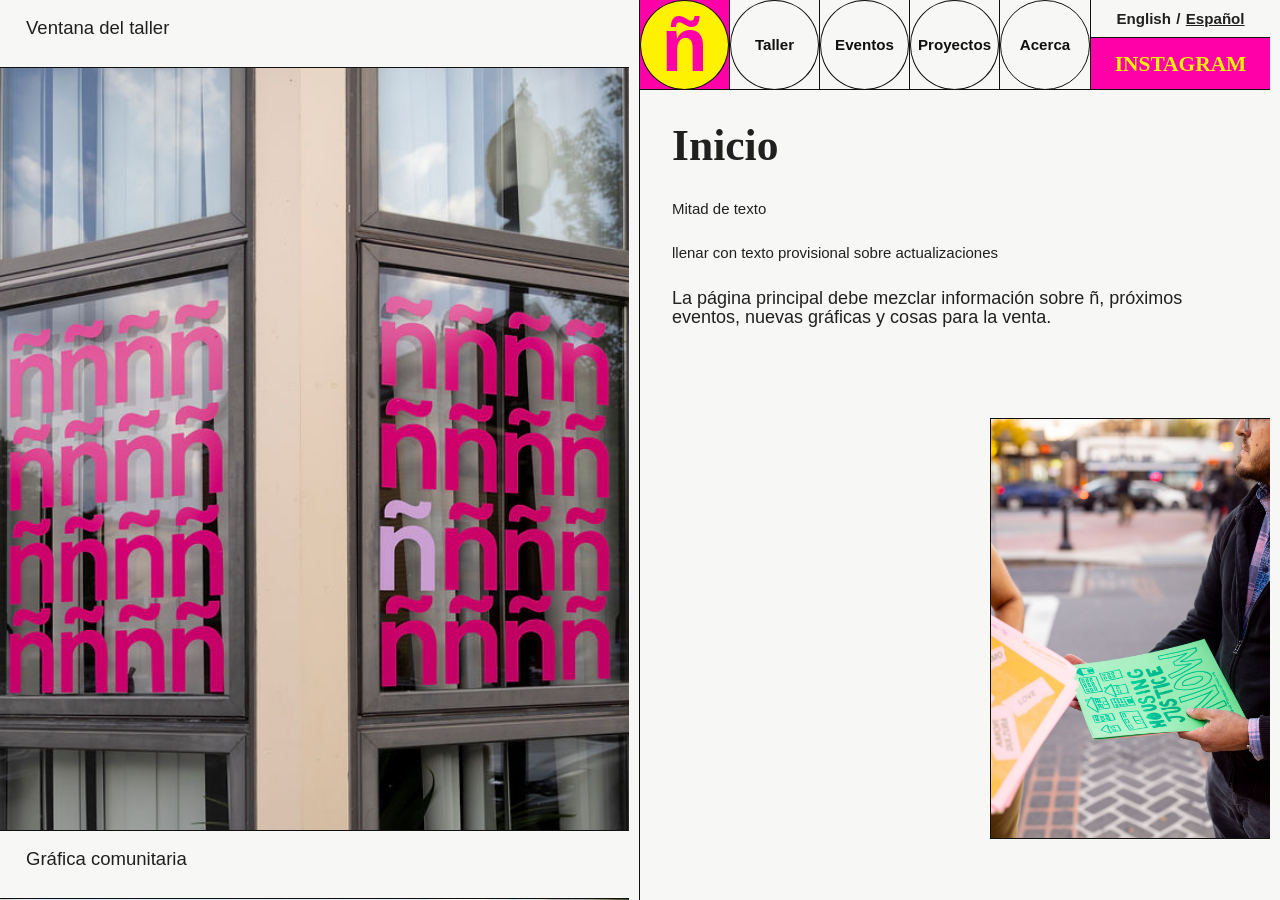
==== commit 235ca4f4: "image upload" ====
--- a/index.html
+++ b/index.html
@@ -22,32 +22,29 @@
           <div class="media-page home-media">
             <figure class="media-block hero-block">
               <figcaption>
-                <span class="es">Pie de foto de imagen</span>
-                <span class="en">Placeholder image caption</span>
-              </figcaption>
-              <div class="placeholder">
-                <span class="es">Imagen provisional</span>
-                <span class="en">Placeholder image</span>
-              </div>
-            </figure>
-            <figure class="media-block">
-              <figcaption>
-                <span class="es">Pie de foto de imagen</span>
-                <span class="en">Placeholder image caption</span>
-              </figcaption>
-              <div class="placeholder short-placeholder">
-                <span class="es">Nueva gráfica provisional</span>
-                <span class="en">New graphic placeholder</span>
-              </div>
-            </figure>
-            <figure class="media-block">
-              <figcaption>
-                <span class="es">Pie de foto de imagen</span>
-                <span class="en">Placeholder image caption</span>
-              </figcaption>
-              <div class="placeholder square-placeholder">
-                <span class="es">Objeto provisional</span>
-                <span class="en">Shop item placeholder</span>
+                <span class="es">Ventana del taller</span>
+                <span class="en">Studio window</span>
+              </figcaption>
+              <div class="placeholder has-image">
+                <img src="photos/Projects/Zine_Night_Workshop/©IaritzaMenjivar-6098.JPG" alt="Ventana del taller ñ press">
+              </div>
+            </figure>
+            <figure class="media-block">
+              <figcaption>
+                <span class="es">Gráfica comunitaria</span>
+                <span class="en">Community graphic</span>
+              </figcaption>
+              <div class="placeholder short-placeholder has-image">
+                <img src="photos/Projects/List_it_Workshop_with_Boston_Art_Review/©IaritzaMenjivar-8861.JPG" alt="Impreso rosa en una ventana">
+              </div>
+            </figure>
+            <figure class="media-block">
+              <figcaption>
+                <span class="es">Objeto para la venta</span>
+                <span class="en">Shop object</span>
+              </figcaption>
+              <div class="placeholder square-placeholder has-image">
+                <img src="photos/Projects/Print_Boxes/©IaritzaMenjivar-6170.JPG" alt="Caja de impresos de ñ press">
               </div>
             </figure>
           </div>
@@ -58,9 +55,8 @@
                 <span class="es">Vista del taller</span>
                 <span class="en">Studio room caption</span>
               </figcaption>
-              <div class="placeholder">
-                <span class="es">Taller provisional</span>
-                <span class="en">Studio room placeholder</span>
+              <div class="placeholder has-image">
+                <img src="photos/Studios/Final_day/©IaritzaMenjivar-8387.JPG" alt="Persona trabajando con tinta azul">
               </div>
             </figure>
             <figure class="media-block">
@@ -68,9 +64,8 @@
                 <span class="es">Herramientas compartidas</span>
                 <span class="en">Shared tools caption</span>
               </figcaption>
-              <div class="placeholder square-placeholder">
-                <span class="es">Herramientas provisionales</span>
-                <span class="en">Tools placeholder</span>
+              <div class="placeholder square-placeholder has-image">
+                <img src="photos/Studios/Riso_Prints/©IaritzaMenjivar-8105.JPG" alt="Participante sosteniendo una impresión rosa">
               </div>
             </figure>
           </div>
@@ -81,9 +76,8 @@
                 <span class="es">Volante de taller</span>
                 <span class="en">Workshop flyer caption</span>
               </figcaption>
-              <div class="placeholder">
-                <span class="es">Volante provisional</span>
-                <span class="en">Workshop flyer placeholder</span>
+              <div class="placeholder has-image">
+                <img src="photos/Projects/List_it_Workshop_with_Boston_Art_Review/©IaritzaMenjivar-8861.JPG" alt="Volante de taller en una ventana">
               </div>
             </figure>
             <figure class="media-block">
@@ -91,9 +85,8 @@
                 <span class="es">Mesa abierta</span>
                 <span class="en">Open studio table</span>
               </figcaption>
-              <div class="placeholder short-placeholder">
-                <span class="es">Evento provisional</span>
-                <span class="en">Event placeholder</span>
+              <div class="placeholder short-placeholder has-image">
+                <img src="photos/Studios/Riso_Prints/©IaritzaMenjivar-8105.JPG" alt="Participante en mesa de taller">
               </div>
             </figure>
           </div>
@@ -104,9 +97,8 @@
                 <span class="es">Carteles comunitarios</span>
                 <span class="en">Community Posters</span>
               </figcaption>
-              <div class="placeholder">
-                <span class="es">Carteles comunitarios provisionales</span>
-                <span class="en">Community posters placeholder</span>
+              <div class="placeholder has-image">
+                <img src="photos/Projects/Postering/©IaritzaMenjivar-7828.JPG" alt="Persona sosteniendo un cartel comunitario verde">
               </div>
             </figure>
             <figure class="media-block">
@@ -114,9 +106,8 @@
                 <span class="es">Ediciones pequeñas</span>
                 <span class="en">Small Editions</span>
               </figcaption>
-              <div class="placeholder square-placeholder">
-                <span class="es">Ediciones provisionales</span>
-                <span class="en">Small editions placeholder</span>
+              <div class="placeholder square-placeholder has-image">
+                <img src="photos/Projects/Print_Boxes/©IaritzaMenjivar-6170.JPG" alt="Caja de ediciones impresas">
               </div>
             </figure>
           </div>
@@ -127,9 +118,8 @@
                 <span class="es">Archivo de ñ press</span>
                 <span class="en">ñ press archive</span>
               </figcaption>
-              <div class="placeholder">
-                <span class="es">Archivo provisional</span>
-                <span class="en">Archive placeholder</span>
+              <div class="placeholder has-image">
+                <img src="photos/Projects/Print_Boxes/©IaritzaMenjivar-6170.JPG" alt="Archivo y caja de impresos de ñ press">
               </div>
             </figure>
             <figure class="media-block">
@@ -137,9 +127,8 @@
                 <span class="es">East Boston</span>
                 <span class="en">East Boston</span>
               </figcaption>
-              <div class="placeholder short-placeholder">
-                <span class="es">Imagen provisional</span>
-                <span class="en">Placeholder image</span>
+              <div class="placeholder short-placeholder has-image">
+                <img src="photos/Projects/Zine_Night_Workshop/©IaritzaMenjivar-6098.JPG" alt="Ventana de ñ press en East Boston">
               </div>
             </figure>
           </div>
@@ -173,12 +162,16 @@
               <span>/</span>
               <label for="lang-es">Español</label>
             </div>
-            <a class="instagram" href="https://www.instagram.com/n_press_boston/">INSTAGRAM</a>
+            <a class="instagram" href="https://www.instagram.com/n_press_boston/" target="_blank" rel="noopener noreferrer">INSTAGRAM</a>
           </div>
         </header>
 
         <div class="copy-stack">
           <section class="copy-page home-copy" aria-label="Inicio">
+            <h1 class="page-title">
+              <span class="es">Inicio</span>
+              <span class="en">Home</span>
+            </h1>
             <article class="copy-block intro-copy">
               <p>
                 <span class="es">Mitad de texto</span>
@@ -188,15 +181,14 @@
                 <span class="es">llenar con texto provisional sobre actualizaciones</span>
                 <span class="en">fill with placeholder text about updates</span>
               </p>
-              <h1>
+              <h2>
                 <span class="es">La página principal debe mezclar información sobre ñ, próximos eventos, nuevas gráficas y cosas para la venta.</span>
                 <span class="en">The homepage should be a mix of information about ñ, immediate upcoming events, new graphics, and things for sale.</span>
-              </h1>
+              </h2>
             </article>
             <figure class="small-feature">
-              <div class="placeholder">
-                <span class="es">imagen<br>pequeña<br>provisional</span>
-                <span class="en">small<br>Placeholder<br>image</span>
+              <div class="placeholder has-image">
+                <img src="photos/Projects/Postering/©IaritzaMenjivar-7828.JPG" alt="Cartel comunitario verde">
               </div>
             </figure>
             <article class="copy-block update-copy">
@@ -216,15 +208,19 @@
           </section>
 
           <section class="copy-page studios-copy" aria-label="Taller">
+            <h1 class="page-title">
+              <span class="es">Taller</span>
+              <span class="en">Studios</span>
+            </h1>
             <article class="copy-block intro-copy">
               <p>
                 <span class="es">Taller</span>
                 <span class="en">Studios</span>
               </p>
-              <h1>
+              <h2>
                 <span class="es">Espacio comunitario para impresión, publicación, talleres y ediciones pequeñas en East Boston.</span>
                 <span class="en">Community workspace for print, publishing, workshops, and small editions in East Boston.</span>
-              </h1>
+              </h2>
               <p>
                 <span class="es">Información provisional para membresías, horarios, acceso, equipo y maneras de participar.</span>
                 <span class="en">Placeholder information for membership, open hours, access, equipment, and how people can get involved.</span>
@@ -233,15 +229,19 @@
           </section>
 
           <section class="copy-page events-copy" aria-label="Eventos">
+            <h1 class="page-title">
+              <span class="es">Eventos</span>
+              <span class="en">Events</span>
+            </h1>
             <article class="copy-block intro-copy">
               <p>
                 <span class="es">Eventos</span>
                 <span class="en">Events</span>
               </p>
-              <h1>
+              <h2>
                 <span class="es">Talleres, estudios abiertos, charlas, lanzamientos y noches informales de impresión.</span>
                 <span class="en">Workshops, open studios, talks, launches, and casual print nights.</span>
-              </h1>
+              </h2>
               <p>
                 <span class="es">Cada evento puede vivir junto a su volante o documentación en la columna de imágenes.</span>
                 <span class="en">Each event can sit beside its flyer or documentation in the image column.</span>
@@ -250,6 +250,10 @@
           </section>
 
           <section class="copy-page projects-copy" aria-label="Proyectos">
+            <h1 class="page-title">
+              <span class="es">Proyectos</span>
+              <span class="en">Projects</span>
+            </h1>
             <article class="copy-block project-card">
               <p>
                 <span class="es">Proyecto 01</span>
@@ -297,15 +301,19 @@
           </section>
 
           <section class="copy-page about-copy" aria-label="Acerca">
+            <h1 class="page-title">
+              <span class="es">Acerca</span>
+              <span class="en">About</span>
+            </h1>
             <article class="copy-block intro-copy">
               <p>
                 <span class="es">Acerca</span>
                 <span class="en">About</span>
               </p>
-              <h1>
+              <h2>
                 <span class="es">ñ press es un taller comunitario de impresión basado en East Boston.</span>
                 <span class="en">ñ press is a community print studio based in East Boston.</span>
-              </h1>
+              </h2>
               <p>
                 <span class="es">Usa esta página para la historia del taller, colaboradores, notas de acceso, contacto y lenguaje bilingüe.</span>
                 <span class="en">Use this page for the studio story, collaborators, access notes, contact information, and bilingual language.</span>
--- a/styles.css
+++ b/styles.css
@@ -10,6 +10,15 @@
   --text: #202020;
   --rule: #101010;
   --line: 1px;
+  --pink: #ff00a8;
+  --yellow: #fff200;
+  --orange: #ff5b00;
+  --green: #20ff91;
+  --blue: #061cdb;
+  --cyan: #09d7df;
+  --magenta: #ff00e7;
+  --lime: #80ff00;
+  --red: #ff0b00;
 }
 
 html {
@@ -136,15 +145,16 @@
   z-index: 10;
   display: grid;
   grid-template-columns: repeat(7, minmax(0, 1fr));
-  min-height: calc(100cqw / 7);
-  background: var(--paper);
+  height: calc(100cqw / 7);
+  background: var(--paper);
+  border-bottom: var(--line) solid var(--rule);
+  overflow: hidden;
 }
 
 .button-row {
   grid-column: 1 / 6;
   display: grid;
   grid-template-columns: repeat(5, minmax(0, 1fr));
-  border-bottom: var(--line) solid var(--rule);
 }
 
 .circle-button {
@@ -158,11 +168,42 @@
   border-right: var(--line) solid var(--rule);
   overflow: hidden;
   color: var(--ink);
+  background: var(--paper);
   font-family: Arial, Helvetica, sans-serif;
   font-size: clamp(6px, 2.4cqw, 21px);
   font-weight: 800;
   text-align: center;
   white-space: nowrap;
+}
+
+label[for="page-home"] {
+  --button-bg: var(--pink);
+  --circle-fill: var(--yellow);
+  --button-text: var(--pink);
+}
+
+label[for="page-studios"] {
+  --button-bg: var(--orange);
+  --circle-fill: var(--green);
+  --button-text: var(--orange);
+}
+
+label[for="page-events"] {
+  --button-bg: var(--yellow);
+  --circle-fill: var(--blue);
+  --button-text: var(--yellow);
+}
+
+label[for="page-projects"] {
+  --button-bg: var(--magenta);
+  --circle-fill: var(--cyan);
+  --button-text: var(--magenta);
+}
+
+label[for="page-about"] {
+  --button-bg: var(--lime);
+  --circle-fill: var(--red);
+  --button-text: var(--lime);
 }
 
 .circle-button:last-child {
@@ -185,7 +226,8 @@
 #page-events:checked ~ .right-shell label[for="page-events"],
 #page-projects:checked ~ .right-shell label[for="page-projects"],
 #page-about:checked ~ .right-shell label[for="page-about"] {
-  color: var(--paper);
+  color: var(--button-text);
+  background: var(--button-bg);
 }
 
 .circle-button:hover::before,
@@ -195,7 +237,7 @@
 #page-projects:checked ~ .right-shell label[for="page-projects"]::before,
 #page-about:checked ~ .right-shell label[for="page-about"]::before {
   border-color: var(--rule);
-  background: var(--rule);
+  background: var(--circle-fill);
 }
 
 .logo-button {
@@ -244,10 +286,43 @@
 }
 
 .instagram {
+  border-bottom: 0;
+  color: var(--ink);
+  background: var(--paper);
   font-family: Georgia, "Times New Roman", serif;
   font-size: clamp(9px, 3.4cqw, 34px);
   font-weight: 900;
   text-decoration: none;
+}
+
+.instagram:hover {
+  color: var(--yellow);
+  background: var(--pink);
+}
+
+#page-home:checked ~ .right-shell .instagram {
+  color: var(--yellow);
+  background: var(--pink);
+}
+
+#page-studios:checked ~ .right-shell .instagram {
+  color: var(--orange);
+  background: var(--green);
+}
+
+#page-events:checked ~ .right-shell .instagram {
+  color: var(--yellow);
+  background: var(--blue);
+}
+
+#page-projects:checked ~ .right-shell .instagram {
+  color: var(--magenta);
+  background: var(--cyan);
+}
+
+#page-about:checked ~ .right-shell .instagram {
+  color: var(--lime);
+  background: var(--red);
 }
 
 .media-block {
@@ -272,6 +347,19 @@
   text-align: center;
 }
 
+.has-image {
+  padding: 0;
+  overflow: hidden;
+}
+
+.has-image img {
+  display: block;
+  width: 100%;
+  height: 100%;
+  min-height: inherit;
+  object-fit: cover;
+}
+
 .short-placeholder {
   min-height: 38vh;
 }
@@ -281,6 +369,10 @@
   min-height: 0;
 }
 
+.square-placeholder img {
+  min-height: 0;
+}
+
 .copy-stack {
   min-height: calc(100vh - 10vw);
 }
@@ -291,25 +383,30 @@
 
 .copy-block {
   padding: 36px 32px;
-  font-size: clamp(20px, 1.45vw, 30px);
+  font-size: clamp(15px, 1.15vw, 25px);
 }
 
 .copy-block p + p,
-.copy-block p + h1,
-.copy-block h1 + p,
 .copy-block h2 + p,
 .copy-block p + a {
   margin-top: 28px;
 }
 
-h1 {
+.copy-block p + h2 {
+  margin-top: 28px;
+}
+
+.page-title {
+  padding: 36px 32px 0;
+  font-family: Georgia, "Times New Roman", serif;
+  font-size: clamp(34px, 3.4vw, 76px);
+  font-weight: 900;
+  line-height: 0.9;
+}
+
+h2 {
   max-width: 680px;
-  font-size: clamp(22px, 1.55vw, 32px);
-  font-weight: 400;
-}
-
-h2 {
-  font-size: clamp(30px, 2.6vw, 54px);
+  font-size: clamp(18px, 1.35vw, 28px);
   font-weight: 400;
 }
 
@@ -352,7 +449,7 @@
 
   .media-shell,
   .right-shell {
-    padding-top: calc(100vw / 6.5);
+    padding-top: calc(100vw / 7);
   }
 
   .media-shell {
@@ -369,31 +466,31 @@
     top: 0;
     left: 0;
     width: 100vw;
-    min-height: calc(100vw / 6.5);
+    height: calc(100vw / 7);
     grid-template-columns: repeat(7, minmax(0, 1fr));
     border-right: 0;
   }
 
   .circle-button,
   .utility-panel {
-    height: calc(100vw / 6.5);
+    height: calc(100vw / 7);
   }
 
   .circle-button {
-    font-size: clamp(9px, 2.45vw, 18px);
+    font-size: clamp(10px, 2.65vw, 19px);
   }
 
   .logo-button {
-    font-size: clamp(42px, 11vw, 88px);
+    font-size: clamp(42px, 11.8vw, 90px);
   }
 
   .language {
-    font-size: clamp(9px, 2.45vw, 18px);
+    font-size: clamp(10px, 2.65vw, 19px);
     gap: 0.2em;
   }
 
   .instagram {
-    font-size: clamp(10px, 3vw, 22px);
+    font-size: clamp(12px, 3.25vw, 24px);
   }
 
   figcaption {
@@ -414,20 +511,26 @@
 
   .copy-block {
     padding: 18px 12px;
-    font-size: 16px;
+    font-size: 12px;
   }
 
   .copy-block p + p,
-  .copy-block p + h1,
-  .copy-block h1 + p,
   .copy-block h2 + p,
   .copy-block p + a {
     margin-top: 18px;
   }
 
-  h1,
+  .copy-block p + h2 {
+    margin-top: 18px;
+  }
+
+  .page-title {
+    padding: 18px 12px 0;
+    font-size: clamp(24px, 7vw, 44px);
+  }
+
   h2 {
-    font-size: 19px;
+    font-size: 15px;
   }
 
   .small-feature {
@@ -451,11 +554,14 @@
 @media (max-width: 560px) {
   figcaption,
   .copy-block {
+    font-size: 11px;
+  }
+
+  .page-title {
+    font-size: 24px;
+  }
+
+  h2 {
     font-size: 14px;
   }
-
-  h1,
-  h2 {
-    font-size: 17px;
-  }
-}
+}
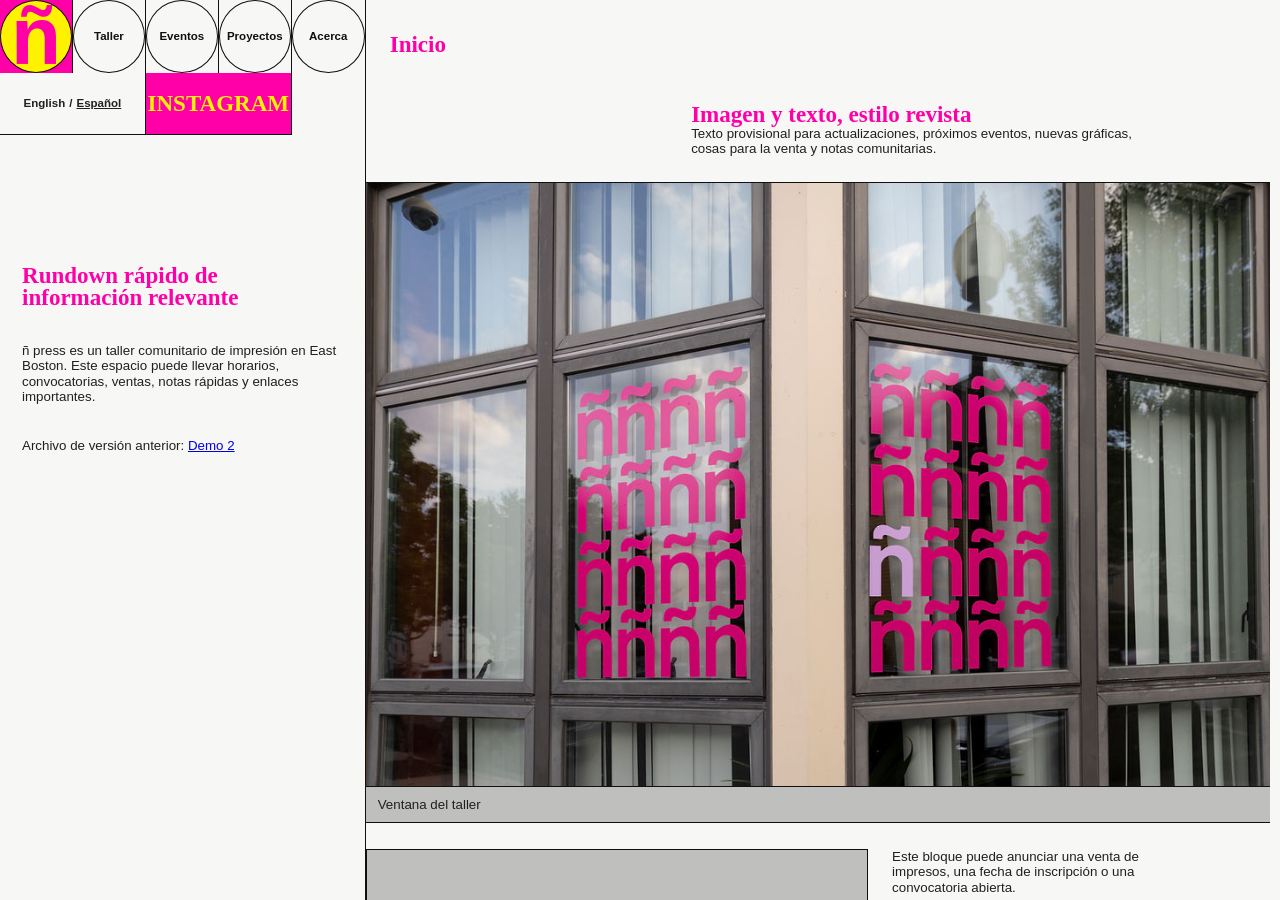
==== commit bc5742a2: "july6" ====
--- a/index.html
+++ b/index.html
@@ -5,6 +5,7 @@
     <meta name="viewport" content="width=device-width, initial-scale=1">
     <title>ñ press</title>
     <meta name="description" content="ñ press es un taller comunitario de impresión en East Boston.">
+    <link rel="icon" href="assets/favicon.svg" type="image/svg+xml">
     <link rel="stylesheet" href="styles.css">
   </head>
   <body>
@@ -17,126 +18,8 @@
       <input class="lang-switch" type="radio" name="language" id="lang-es" checked>
       <input class="lang-switch" type="radio" name="language" id="lang-en">
 
-      <section class="media-shell" aria-label="Imágenes">
-        <div class="media-stack">
-          <div class="media-page home-media">
-            <figure class="media-block hero-block">
-              <figcaption>
-                <span class="es">Ventana del taller</span>
-                <span class="en">Studio window</span>
-              </figcaption>
-              <div class="placeholder has-image">
-                <img src="photos/Projects/Zine_Night_Workshop/©IaritzaMenjivar-6098.JPG" alt="Ventana del taller ñ press">
-              </div>
-            </figure>
-            <figure class="media-block">
-              <figcaption>
-                <span class="es">Gráfica comunitaria</span>
-                <span class="en">Community graphic</span>
-              </figcaption>
-              <div class="placeholder short-placeholder has-image">
-                <img src="photos/Projects/List_it_Workshop_with_Boston_Art_Review/©IaritzaMenjivar-8861.JPG" alt="Impreso rosa en una ventana">
-              </div>
-            </figure>
-            <figure class="media-block">
-              <figcaption>
-                <span class="es">Objeto para la venta</span>
-                <span class="en">Shop object</span>
-              </figcaption>
-              <div class="placeholder square-placeholder has-image">
-                <img src="photos/Projects/Print_Boxes/©IaritzaMenjivar-6170.JPG" alt="Caja de impresos de ñ press">
-              </div>
-            </figure>
-          </div>
-
-          <div class="media-page studios-media">
-            <figure class="media-block hero-block">
-              <figcaption>
-                <span class="es">Vista del taller</span>
-                <span class="en">Studio room caption</span>
-              </figcaption>
-              <div class="placeholder has-image">
-                <img src="photos/Studios/Final_day/©IaritzaMenjivar-8387.JPG" alt="Persona trabajando con tinta azul">
-              </div>
-            </figure>
-            <figure class="media-block">
-              <figcaption>
-                <span class="es">Herramientas compartidas</span>
-                <span class="en">Shared tools caption</span>
-              </figcaption>
-              <div class="placeholder square-placeholder has-image">
-                <img src="photos/Studios/Riso_Prints/©IaritzaMenjivar-8105.JPG" alt="Participante sosteniendo una impresión rosa">
-              </div>
-            </figure>
-          </div>
-
-          <div class="media-page events-media">
-            <figure class="media-block hero-block">
-              <figcaption>
-                <span class="es">Volante de taller</span>
-                <span class="en">Workshop flyer caption</span>
-              </figcaption>
-              <div class="placeholder has-image">
-                <img src="photos/Projects/List_it_Workshop_with_Boston_Art_Review/©IaritzaMenjivar-8861.JPG" alt="Volante de taller en una ventana">
-              </div>
-            </figure>
-            <figure class="media-block">
-              <figcaption>
-                <span class="es">Mesa abierta</span>
-                <span class="en">Open studio table</span>
-              </figcaption>
-              <div class="placeholder short-placeholder has-image">
-                <img src="photos/Studios/Riso_Prints/©IaritzaMenjivar-8105.JPG" alt="Participante en mesa de taller">
-              </div>
-            </figure>
-          </div>
-
-          <div class="media-page projects-media">
-            <figure class="media-block hero-block">
-              <figcaption>
-                <span class="es">Carteles comunitarios</span>
-                <span class="en">Community Posters</span>
-              </figcaption>
-              <div class="placeholder has-image">
-                <img src="photos/Projects/Postering/©IaritzaMenjivar-7828.JPG" alt="Persona sosteniendo un cartel comunitario verde">
-              </div>
-            </figure>
-            <figure class="media-block">
-              <figcaption>
-                <span class="es">Ediciones pequeñas</span>
-                <span class="en">Small Editions</span>
-              </figcaption>
-              <div class="placeholder square-placeholder has-image">
-                <img src="photos/Projects/Print_Boxes/©IaritzaMenjivar-6170.JPG" alt="Caja de ediciones impresas">
-              </div>
-            </figure>
-          </div>
-
-          <div class="media-page about-media">
-            <figure class="media-block hero-block">
-              <figcaption>
-                <span class="es">Archivo de ñ press</span>
-                <span class="en">ñ press archive</span>
-              </figcaption>
-              <div class="placeholder has-image">
-                <img src="photos/Projects/Print_Boxes/©IaritzaMenjivar-6170.JPG" alt="Archivo y caja de impresos de ñ press">
-              </div>
-            </figure>
-            <figure class="media-block">
-              <figcaption>
-                <span class="es">East Boston</span>
-                <span class="en">East Boston</span>
-              </figcaption>
-              <div class="placeholder short-placeholder has-image">
-                <img src="photos/Projects/Zine_Night_Workshop/©IaritzaMenjivar-6098.JPG" alt="Ventana de ñ press en East Boston">
-              </div>
-            </figure>
-          </div>
-        </div>
-      </section>
-
-      <section class="right-shell" aria-label="Contenido">
-        <header class="right-nav" aria-label="Navegación">
+      <section class="left-shell" aria-label="Información">
+        <header class="site-nav" aria-label="Navegación">
           <nav class="button-row">
             <label class="circle-button logo-button" for="page-home" aria-label="ñ press">ñ</label>
             <label class="circle-button" for="page-studios">
@@ -156,7 +39,7 @@
               <span class="en">About</span>
             </label>
           </nav>
-          <div class="utility-panel">
+          <div class="utility-row">
             <div class="language">
               <label for="lang-en">English</label>
               <span>/</span>
@@ -166,159 +49,282 @@
           </div>
         </header>
 
-        <div class="copy-stack">
-          <section class="copy-page home-copy" aria-label="Inicio">
-            <h1 class="page-title">
+        <div class="rundown-stack">
+          <section class="rundown-page home-rundown">
+            <h1>
+              <span class="es">Rundown rápido de información relevante</span>
+              <span class="en">Quick rundown of relevant info</span>
+            </h1>
+            <p>
+              <span class="es">ñ press es un taller comunitario de impresión en East Boston. Este espacio puede llevar horarios, convocatorias, ventas, notas rápidas y enlaces importantes.</span>
+              <span class="en">ñ press is a community print studio in East Boston. This area can hold hours, calls, sales, quick notes, and important links.</span>
+            </p>
+            <p>
+              <span class="es">Archivo de versión anterior: <a href="Demo%202/">Demo 2</a></span>
+              <span class="en">Previous version archive: <a href="Demo%202/">Demo 2</a></span>
+            </p>
+          </section>
+
+          <section class="rundown-page studios-rundown">
+            <h1>
+              <span class="es">Taller</span>
+              <span class="en">Studios</span>
+            </h1>
+            <p>
+              <span class="es">Horarios abiertos, membresías, equipo compartido, orientación y notas de acceso para usar el taller.</span>
+              <span class="en">Open hours, membership, shared equipment, orientation, and access notes for using the studio.</span>
+            </p>
+          </section>
+
+          <section class="rundown-page events-rundown">
+            <h1>
+              <span class="es">Eventos</span>
+              <span class="en">Events</span>
+            </h1>
+            <p>
+              <span class="es">Talleres, noches de impresión, mesas abiertas, lanzamientos y sesiones comunitarias.</span>
+              <span class="en">Workshops, print nights, open tables, launches, and community sessions.</span>
+            </p>
+          </section>
+
+          <section class="rundown-page projects-rundown">
+            <h1>
+              <span class="es">Proyectos</span>
+              <span class="en">Projects</span>
+            </h1>
+            <p>
+              <span class="es">Publicaciones, carteles, archivos, colaboraciones y documentación de talleres.</span>
+              <span class="en">Publications, posters, archives, collaborations, and workshop documentation.</span>
+            </p>
+          </section>
+
+          <section class="rundown-page about-rundown">
+            <h1>
+              <span class="es">Acerca</span>
+              <span class="en">About</span>
+            </h1>
+            <p>
+              <span class="es">Información sobre la historia del taller, colaboradores, contacto y formas de participar.</span>
+              <span class="en">Information about the studio story, collaborators, contact, and ways to get involved.</span>
+            </p>
+          </section>
+        </div>
+      </section>
+
+      <section class="right-shell" aria-label="Contenido">
+        <div class="page-stack">
+          <section class="content-page home-content">
+            <h2 class="page-title">
               <span class="es">Inicio</span>
               <span class="en">Home</span>
-            </h1>
-            <article class="copy-block intro-copy">
-              <p>
-                <span class="es">Mitad de texto</span>
-                <span class="en">Text half</span>
-              </p>
-              <p>
-                <span class="es">llenar con texto provisional sobre actualizaciones</span>
-                <span class="en">fill with placeholder text about updates</span>
-              </p>
-              <h2>
-                <span class="es">La página principal debe mezclar información sobre ñ, próximos eventos, nuevas gráficas y cosas para la venta.</span>
-                <span class="en">The homepage should be a mix of information about ñ, immediate upcoming events, new graphics, and things for sale.</span>
-              </h2>
-            </article>
-            <figure class="small-feature">
-              <div class="placeholder has-image">
+            </h2>
+            <div class="magazine-grid">
+              <article class="text-panel wide-text">
+                <h3>
+                  <span class="es">Imagen y texto, estilo revista</span>
+                  <span class="en">Image and text half, magazine style</span>
+                </h3>
+                <p>
+                  <span class="es">Texto provisional para actualizaciones, próximos eventos, nuevas gráficas, cosas para la venta y notas comunitarias.</span>
+                  <span class="en">Placeholder text for updates, upcoming events, new graphics, things for sale, and community notes.</span>
+                </p>
+              </article>
+              <figure class="image-panel span-right">
+                <img src="photos/Projects/Zine_Night_Workshop/©IaritzaMenjivar-6098.JPG" alt="Ventana del taller ñ press">
+                <figcaption>
+                  <span class="es">Ventana del taller</span>
+                  <span class="en">Studio window</span>
+                </figcaption>
+              </figure>
+              <figure class="placeholder-panel">
+                <span class="es">Bloque provisional</span>
+                <span class="en">Placeholder block</span>
+              </figure>
+              <article class="text-panel">
+                <p>
+                  <span class="es">Este bloque puede anunciar una venta de impresos, una fecha de inscripción o una convocatoria abierta.</span>
+                  <span class="en">This block can announce a print sale, a registration date, or an open call.</span>
+                </p>
+                <p>
+                  <span class="es">Ver también: <a href="Demo%202/">Demo 2</a>.</span>
+                  <span class="en">See also: <a href="Demo%202/">Demo 2</a>.</span>
+                </p>
+              </article>
+              <figure class="image-panel tall-panel">
                 <img src="photos/Projects/Postering/©IaritzaMenjivar-7828.JPG" alt="Cartel comunitario verde">
-              </div>
-            </figure>
-            <article class="copy-block update-copy">
-              <p>
-                <span class="es">Próximo taller abierto</span>
-                <span class="en">Upcoming open studio</span>
-              </p>
-              <p>
-                <span class="es">Horas abiertas de impresión, orientación para miembros y una mesa pequeña de nuevas ediciones del archivo comunitario.</span>
-                <span class="en">Saturday printing hours, member orientation, and a small table of new editions from the community archive.</span>
-              </p>
-              <a href="#">
-                <span class="es">[Ver..]</span>
-                <span class="en">[View..]</span>
-              </a>
-            </article>
-          </section>
-
-          <section class="copy-page studios-copy" aria-label="Taller">
-            <h1 class="page-title">
+                <figcaption>
+                  <span class="es">Cartel comunitario</span>
+                  <span class="en">Community poster</span>
+                </figcaption>
+              </figure>
+              <figure class="image-panel">
+                <img src="photos/Projects/List_it_Workshop_with_Boston_Art_Review/©IaritzaMenjivar-8861.JPG" alt="Impreso rosa en una ventana">
+                <figcaption>
+                  <span class="es">Gráfica comunitaria</span>
+                  <span class="en">Community graphic</span>
+                </figcaption>
+              </figure>
+            </div>
+          </section>
+
+          <section class="content-page studios-content">
+            <h2 class="page-title">
               <span class="es">Taller</span>
               <span class="en">Studios</span>
-            </h1>
-            <article class="copy-block intro-copy">
-              <p>
-                <span class="es">Taller</span>
-                <span class="en">Studios</span>
-              </p>
-              <h2>
-                <span class="es">Espacio comunitario para impresión, publicación, talleres y ediciones pequeñas en East Boston.</span>
-                <span class="en">Community workspace for print, publishing, workshops, and small editions in East Boston.</span>
-              </h2>
-              <p>
-                <span class="es">Información provisional para membresías, horarios, acceso, equipo y maneras de participar.</span>
-                <span class="en">Placeholder information for membership, open hours, access, equipment, and how people can get involved.</span>
-              </p>
-            </article>
-          </section>
-
-          <section class="copy-page events-copy" aria-label="Eventos">
-            <h1 class="page-title">
+            </h2>
+            <div class="magazine-grid">
+              <article class="text-panel wide-text">
+                <h3>
+                  <span class="es">Espacio comunitario para impresión, publicación y ediciones pequeñas.</span>
+                  <span class="en">Community workspace for print, publishing, and small editions.</span>
+                </h3>
+              </article>
+              <figure class="image-panel span-right">
+                <img src="photos/Studios/Final_day/©IaritzaMenjivar-8387.JPG" alt="Persona trabajando con tinta azul">
+                <figcaption>
+                  <span class="es">Trabajo en el taller</span>
+                  <span class="en">Studio work</span>
+                </figcaption>
+              </figure>
+              <article class="text-panel">
+                <p>
+                  <span class="es">Información provisional sobre membresías, horarios abiertos, acceso, orientación y equipo.</span>
+                  <span class="en">Placeholder information about membership, open hours, access, orientation, and equipment.</span>
+                </p>
+              </article>
+              <figure class="image-panel tall-panel">
+                <img src="photos/Studios/Riso_Prints/©IaritzaMenjivar-8105.JPG" alt="Participante sosteniendo una impresión rosa">
+                <figcaption>
+                  <span class="es">Impresión risográfica</span>
+                  <span class="en">Risograph print</span>
+                </figcaption>
+              </figure>
+              <figure class="placeholder-panel">
+                <span class="es">Mapa, calendario o tabla provisional</span>
+                <span class="en">Placeholder map, calendar, or table</span>
+              </figure>
+            </div>
+          </section>
+
+          <section class="content-page events-content">
+            <h2 class="page-title">
               <span class="es">Eventos</span>
               <span class="en">Events</span>
-            </h1>
-            <article class="copy-block intro-copy">
-              <p>
-                <span class="es">Eventos</span>
-                <span class="en">Events</span>
-              </p>
-              <h2>
-                <span class="es">Talleres, estudios abiertos, charlas, lanzamientos y noches informales de impresión.</span>
-                <span class="en">Workshops, open studios, talks, launches, and casual print nights.</span>
-              </h2>
-              <p>
-                <span class="es">Cada evento puede vivir junto a su volante o documentación en la columna de imágenes.</span>
-                <span class="en">Each event can sit beside its flyer or documentation in the image column.</span>
-              </p>
-            </article>
-          </section>
-
-          <section class="copy-page projects-copy" aria-label="Proyectos">
-            <h1 class="page-title">
+            </h2>
+            <div class="magazine-grid">
+              <article class="text-panel wide-text">
+                <h3>
+                  <span class="es">Talleres, estudios abiertos, charlas y noches informales de impresión.</span>
+                  <span class="en">Workshops, open studios, talks, and casual print nights.</span>
+                </h3>
+              </article>
+              <figure class="image-panel">
+                <img src="photos/Projects/List_it_Workshop_with_Boston_Art_Review/©IaritzaMenjivar-8861.JPG" alt="Volante de taller">
+                <figcaption>
+                  <span class="es">Volante de taller</span>
+                  <span class="en">Workshop flyer</span>
+                </figcaption>
+              </figure>
+              <article class="text-panel">
+                <p>
+                  <span class="es">Próximo evento provisional. Fecha, lugar, registro y descripción breve pueden vivir aquí.</span>
+                  <span class="en">Placeholder upcoming event. Date, location, registration, and a short description can live here.</span>
+                </p>
+                <a href="#">
+                  <span class="es">Registro</span>
+                  <span class="en">Register</span>
+                </a>
+              </article>
+              <figure class="image-panel span-right">
+                <img src="photos/Projects/Zine_Night_Workshop/©IaritzaMenjivar-6098.JPG" alt="Ventana del taller">
+                <figcaption>
+                  <span class="es">Noche de zines</span>
+                  <span class="en">Zine night</span>
+                </figcaption>
+              </figure>
+              <figure class="placeholder-panel">
+                <span class="es">Calendario provisional</span>
+                <span class="en">Placeholder calendar</span>
+              </figure>
+            </div>
+          </section>
+
+          <section class="content-page projects-content">
+            <h2 class="page-title">
               <span class="es">Proyectos</span>
               <span class="en">Projects</span>
-            </h1>
-            <article class="copy-block project-card">
-              <p>
-                <span class="es">Proyecto 01</span>
-                <span class="en">Project 01</span>
-              </p>
-              <h2>
-                <span class="es">Carteles Comunitarios</span>
-                <span class="en">Community Posters</span>
-              </h2>
-              <p>
-                <span class="es">Serigrafía, risografía, taller público<br>East Boston<br>2026</span>
-                <span class="en">Screenprint, risograph, public workshop<br>East Boston<br>2026</span>
-              </p>
-              <p>
-                <span class="es">Descripción provisional para una página de proyecto, publicación o serie de talleres.</span>
-                <span class="en">Placeholder description for a project page, publication, or workshop series.</span>
-              </p>
-              <a href="#">
-                <span class="es">[Ver..]</span>
-                <span class="en">[View..]</span>
-              </a>
-            </article>
-            <article class="copy-block project-card">
-              <p>
-                <span class="es">Proyecto 02</span>
-                <span class="en">Project 02</span>
-              </p>
-              <h2>
-                <span class="es">Taller Abierto</span>
-                <span class="en">Open Studio</span>
-              </h2>
-              <p>
-                <span class="es">Impresión abierta, demos, archivo comunitario<br>Maverick Square<br>2026</span>
-                <span class="en">Drop-in printing, demos, community archive<br>Maverick Square<br>2026</span>
-              </p>
-              <p>
-                <span class="es">Descripción provisional para un programa continuo del taller.</span>
-                <span class="en">Placeholder description for an ongoing studio program.</span>
-              </p>
-              <a href="#">
-                <span class="es">[Ver..]</span>
-                <span class="en">[View..]</span>
-              </a>
-            </article>
-          </section>
-
-          <section class="copy-page about-copy" aria-label="Acerca">
-            <h1 class="page-title">
+            </h2>
+            <div class="magazine-grid">
+              <article class="text-panel wide-text">
+                <h3>
+                  <span class="es">Carteles, publicaciones, cajas impresas, archivos y talleres públicos.</span>
+                  <span class="en">Posters, publications, print boxes, archives, and public workshops.</span>
+                </h3>
+              </article>
+              <figure class="image-panel tall-panel">
+                <img src="photos/Projects/Postering/©IaritzaMenjivar-7828.JPG" alt="Persona sosteniendo un cartel comunitario verde">
+                <figcaption>
+                  <span class="es">Carteles comunitarios</span>
+                  <span class="en">Community posters</span>
+                </figcaption>
+              </figure>
+              <article class="text-panel">
+                <p>
+                  <span class="es">Proyecto 01<br>Serigrafía, risografía, taller público<br>East Boston<br>2026</span>
+                  <span class="en">Project 01<br>Screenprint, risograph, public workshop<br>East Boston<br>2026</span>
+                </p>
+              </article>
+              <figure class="image-panel">
+                <img src="photos/Projects/Print_Boxes/©IaritzaMenjivar-6170.JPG" alt="Caja de impresos de ñ press">
+                <figcaption>
+                  <span class="es">Caja de impresos</span>
+                  <span class="en">Print box</span>
+                </figcaption>
+              </figure>
+              <figure class="placeholder-panel span-right">
+                <span class="es">Proyecto provisional</span>
+                <span class="en">Placeholder project</span>
+              </figure>
+            </div>
+          </section>
+
+          <section class="content-page about-content">
+            <h2 class="page-title">
               <span class="es">Acerca</span>
               <span class="en">About</span>
-            </h1>
-            <article class="copy-block intro-copy">
-              <p>
-                <span class="es">Acerca</span>
-                <span class="en">About</span>
-              </p>
-              <h2>
-                <span class="es">ñ press es un taller comunitario de impresión basado en East Boston.</span>
-                <span class="en">ñ press is a community print studio based in East Boston.</span>
-              </h2>
-              <p>
-                <span class="es">Usa esta página para la historia del taller, colaboradores, notas de acceso, contacto y lenguaje bilingüe.</span>
-                <span class="en">Use this page for the studio story, collaborators, access notes, contact information, and bilingual language.</span>
-              </p>
-            </article>
+            </h2>
+            <div class="magazine-grid">
+              <article class="text-panel wide-text">
+                <h3>
+                  <span class="es">ñ press es un taller comunitario de impresión basado en East Boston.</span>
+                  <span class="en">ñ press is a community print studio based in East Boston.</span>
+                </h3>
+              </article>
+              <figure class="image-panel span-right">
+                <img src="photos/Projects/Print_Boxes/©IaritzaMenjivar-6170.JPG" alt="Archivo y caja de impresos de ñ press">
+                <figcaption>
+                  <span class="es">Archivo de ñ press</span>
+                  <span class="en">ñ press archive</span>
+                </figcaption>
+              </figure>
+              <article class="text-panel">
+                <p>
+                  <span class="es">Texto provisional para historia, colaboradores, contacto, notas de acceso y lenguaje bilingüe.</span>
+                  <span class="en">Placeholder text for history, collaborators, contact, access notes, and bilingual language.</span>
+                </p>
+              </article>
+              <figure class="image-panel">
+                <img src="photos/Projects/Zine_Night_Workshop/©IaritzaMenjivar-6098.JPG" alt="Ventana de ñ press en East Boston">
+                <figcaption>
+                  <span class="es">East Boston</span>
+                  <span class="en">East Boston</span>
+                </figcaption>
+              </figure>
+              <figure class="placeholder-panel">
+                <span class="es">Contacto provisional</span>
+                <span class="en">Placeholder contact</span>
+              </figure>
+            </div>
           </section>
         </div>
       </section>
--- a/styles.css
+++ b/styles.css
@@ -9,6 +9,7 @@
   --ink: #101010;
   --text: #202020;
   --rule: #101010;
+  --link: #0000ee;
   --line: 1px;
   --pink: #ff00a8;
   --yellow: #fff200;
@@ -19,13 +20,15 @@
   --magenta: #ff00e7;
   --lime: #80ff00;
   --red: #ff0b00;
+  --nav-size: calc((100vw * 4 / 14) / 5);
 }
 
 html {
   color: var(--text);
   background: var(--paper);
   font-family: Helvetica, Arial, sans-serif;
-  line-height: 1.05;
+  font-size: 13.333px;
+  line-height: 1.15;
 }
 
 body {
@@ -35,7 +38,7 @@
 }
 
 a {
-  color: inherit;
+  color: var(--link);
   text-decoration: underline;
   text-underline-offset: 0.08em;
 }
@@ -48,8 +51,13 @@
 p,
 h1,
 h2,
+h3,
 figure {
   margin: 0;
+}
+
+img {
+  display: block;
 }
 
 .site {
@@ -67,94 +75,62 @@
 }
 
 .en,
-#lang-en:checked ~ .media-shell .es,
+#lang-en:checked ~ .left-shell .es,
 #lang-en:checked ~ .right-shell .es {
   display: none;
 }
 
-#lang-en:checked ~ .media-shell .en,
+#lang-en:checked ~ .left-shell .en,
 #lang-en:checked ~ .right-shell .en {
   display: inline;
 }
 
-.media-shell,
+.left-shell {
+  grid-column: 1 / 5;
+  height: 100vh;
+  overflow: hidden;
+  border-right: var(--line) solid var(--rule);
+  background: var(--paper);
+}
+
 .right-shell {
+  grid-column: 5 / 15;
   height: 100vh;
   overflow-y: scroll;
   overflow-x: hidden;
+  background: var(--paper);
   scrollbar-gutter: stable;
   scrollbar-width: thin;
   scrollbar-color: var(--rule) var(--paper);
 }
 
-.media-shell::-webkit-scrollbar,
 .right-shell::-webkit-scrollbar {
   width: 14px;
 }
 
-.media-shell::-webkit-scrollbar-track,
 .right-shell::-webkit-scrollbar-track {
   background: var(--paper);
   border-left: var(--line) solid var(--rule);
 }
 
-.media-shell::-webkit-scrollbar-thumb,
 .right-shell::-webkit-scrollbar-thumb {
   background: var(--rule);
   border: 4px solid var(--paper);
   border-radius: 0;
 }
 
-.media-shell::-webkit-scrollbar-corner,
-.right-shell::-webkit-scrollbar-corner {
-  background: var(--paper);
-}
-
-.media-shell {
-  grid-column: 1 / 8;
-  border-right: var(--line) solid var(--rule);
-}
-
-.right-shell {
-  grid-column: 8 / 15;
-  background: var(--paper);
-  container-type: inline-size;
-}
-
-.media-page,
-.copy-page {
-  display: none;
-}
-
-#page-home:checked ~ .media-shell .home-media,
-#page-studios:checked ~ .media-shell .studios-media,
-#page-events:checked ~ .media-shell .events-media,
-#page-projects:checked ~ .media-shell .projects-media,
-#page-about:checked ~ .media-shell .about-media,
-#page-home:checked ~ .right-shell .home-copy,
-#page-studios:checked ~ .right-shell .studios-copy,
-#page-events:checked ~ .right-shell .events-copy,
-#page-projects:checked ~ .right-shell .projects-copy,
-#page-about:checked ~ .right-shell .about-copy {
-  display: block;
-}
-
-.right-nav {
-  position: sticky;
-  top: 0;
-  z-index: 10;
-  display: grid;
-  grid-template-columns: repeat(7, minmax(0, 1fr));
-  height: calc(100cqw / 7);
-  background: var(--paper);
-  border-bottom: var(--line) solid var(--rule);
-  overflow: hidden;
+.site-nav {
+  display: grid;
+  grid-template-columns: repeat(5, minmax(0, 1fr));
+  grid-template-rows: var(--nav-size) 62px;
 }
 
 .button-row {
   grid-column: 1 / 6;
   display: grid;
   grid-template-columns: repeat(5, minmax(0, 1fr));
+  height: var(--nav-size);
+  border-bottom: var(--line) solid var(--rule);
 }
 
 .circle-button {
@@ -162,48 +138,18 @@
   z-index: 0;
   display: grid;
   width: 100%;
-  height: calc(100cqw / 7);
+  height: var(--nav-size);
   min-height: 0;
   place-items: center;
+  overflow: hidden;
   border-right: var(--line) solid var(--rule);
-  overflow: hidden;
   color: var(--ink);
   background: var(--paper);
-  font-family: Arial, Helvetica, sans-serif;
-  font-size: clamp(6px, 2.4cqw, 21px);
+  font-family: Helvetica, Arial, sans-serif;
+  font-size: clamp(10px, 0.9vw, 17px);
   font-weight: 800;
   text-align: center;
   white-space: nowrap;
-}
-
-label[for="page-home"] {
-  --button-bg: var(--pink);
-  --circle-fill: var(--yellow);
-  --button-text: var(--pink);
-}
-
-label[for="page-studios"] {
-  --button-bg: var(--orange);
-  --circle-fill: var(--green);
-  --button-text: var(--orange);
-}
-
-label[for="page-events"] {
-  --button-bg: var(--yellow);
-  --circle-fill: var(--blue);
-  --button-text: var(--yellow);
-}
-
-label[for="page-projects"] {
-  --button-bg: var(--magenta);
-  --circle-fill: var(--cyan);
-  --button-text: var(--magenta);
-}
-
-label[for="page-about"] {
-  --button-bg: var(--lime);
-  --circle-fill: var(--red);
-  --button-text: var(--lime);
 }
 
 .circle-button:last-child {
@@ -220,348 +166,386 @@
   background: transparent;
 }
 
+.logo-button {
+  font-size: clamp(48px, 6.4vw, 104px);
+  line-height: 0.72;
+}
+
+label[for="page-home"] {
+  --button-bg: var(--pink);
+  --circle-fill: var(--yellow);
+  --button-text: var(--pink);
+}
+
+label[for="page-studios"] {
+  --button-bg: var(--orange);
+  --circle-fill: var(--green);
+  --button-text: var(--orange);
+}
+
+label[for="page-events"] {
+  --button-bg: var(--yellow);
+  --circle-fill: var(--blue);
+  --button-text: var(--yellow);
+}
+
+label[for="page-projects"] {
+  --button-bg: var(--magenta);
+  --circle-fill: var(--cyan);
+  --button-text: var(--magenta);
+}
+
+label[for="page-about"] {
+  --button-bg: var(--lime);
+  --circle-fill: var(--red);
+  --button-text: var(--lime);
+}
+
 .circle-button:hover,
-#page-home:checked ~ .right-shell label[for="page-home"],
-#page-studios:checked ~ .right-shell label[for="page-studios"],
-#page-events:checked ~ .right-shell label[for="page-events"],
-#page-projects:checked ~ .right-shell label[for="page-projects"],
-#page-about:checked ~ .right-shell label[for="page-about"] {
+#page-home:checked ~ .left-shell label[for="page-home"],
+#page-studios:checked ~ .left-shell label[for="page-studios"],
+#page-events:checked ~ .left-shell label[for="page-events"],
+#page-projects:checked ~ .left-shell label[for="page-projects"],
+#page-about:checked ~ .left-shell label[for="page-about"] {
   color: var(--button-text);
   background: var(--button-bg);
 }
 
 .circle-button:hover::before,
-#page-home:checked ~ .right-shell label[for="page-home"]::before,
-#page-studios:checked ~ .right-shell label[for="page-studios"]::before,
-#page-events:checked ~ .right-shell label[for="page-events"]::before,
-#page-projects:checked ~ .right-shell label[for="page-projects"]::before,
-#page-about:checked ~ .right-shell label[for="page-about"]::before {
+#page-home:checked ~ .left-shell label[for="page-home"]::before,
+#page-studios:checked ~ .left-shell label[for="page-studios"]::before,
+#page-events:checked ~ .left-shell label[for="page-events"]::before,
+#page-projects:checked ~ .left-shell label[for="page-projects"]::before,
+#page-about:checked ~ .left-shell label[for="page-about"]::before {
   border-color: var(--rule);
   background: var(--circle-fill);
 }
 
-.logo-button {
-  font-size: clamp(28px, 12cqw, 118px);
-  line-height: 0.72;
-}
-
-.utility-panel {
-  grid-column: 6 / 8;
-  display: grid;
-  grid-template-rows: 0.85fr 1.15fr;
-  height: calc(100cqw / 7);
-  border-left: var(--line) solid var(--rule);
-  overflow: hidden;
+.utility-row {
+  grid-column: 1 / 5;
+  display: grid;
+  grid-template-columns: repeat(4, minmax(0, 1fr));
+  height: 62px;
+  border-bottom: var(--line) solid var(--rule);
 }
 
 .language,
 .instagram {
   display: grid;
+  min-height: 0;
   place-items: center;
-  min-height: 0;
-  padding: 10px;
-  border-bottom: var(--line) solid var(--rule);
-  font-family: Arial, Helvetica, sans-serif;
-  font-size: clamp(6px, 2.4cqw, 21px);
+  border-right: var(--line) solid var(--rule);
   font-weight: 800;
   text-align: center;
   white-space: nowrap;
 }
 
 .language {
+  grid-column: 1 / 3;
   grid-template-columns: auto auto auto;
   justify-content: center;
   gap: 0.35em;
-}
-
-#lang-es:checked ~ .right-shell label[for="lang-es"],
-#lang-en:checked ~ .right-shell label[for="lang-en"] {
+  font-size: clamp(10px, 0.9vw, 17px);
+}
+
+#lang-es:checked ~ .left-shell label[for="lang-es"],
+#lang-en:checked ~ .left-shell label[for="lang-en"] {
   text-decoration: underline;
   text-underline-offset: 0.08em;
 }
 
-#lang-es:checked ~ .right-shell label[for="lang-en"],
-#lang-en:checked ~ .right-shell label[for="lang-es"] {
+#lang-es:checked ~ .left-shell label[for="lang-en"],
+#lang-en:checked ~ .left-shell label[for="lang-es"] {
   text-decoration: none;
 }
 
+.instagram,
+.page-title,
+.rundown-page h1,
+.text-panel h3 {
+  font-family: Georgia, "Times New Roman", serif;
+  font-size: clamp(22px, 1.8vw, 36px);
+  font-weight: 900;
+  line-height: 0.95;
+}
+
 .instagram {
-  border-bottom: 0;
+  grid-column: 3 / 5;
   color: var(--ink);
   background: var(--paper);
-  font-family: Georgia, "Times New Roman", serif;
-  font-size: clamp(9px, 3.4cqw, 34px);
-  font-weight: 900;
   text-decoration: none;
 }
 
-.instagram:hover {
+.instagram:hover,
+#page-home:checked ~ .left-shell .instagram {
   color: var(--yellow);
   background: var(--pink);
 }
 
-#page-home:checked ~ .right-shell .instagram {
-  color: var(--yellow);
-  background: var(--pink);
-}
-
-#page-studios:checked ~ .right-shell .instagram {
+#page-studios:checked ~ .left-shell .instagram {
   color: var(--orange);
   background: var(--green);
 }
 
-#page-events:checked ~ .right-shell .instagram {
+#page-events:checked ~ .left-shell .instagram {
   color: var(--yellow);
   background: var(--blue);
 }
 
-#page-projects:checked ~ .right-shell .instagram {
+#page-projects:checked ~ .left-shell .instagram {
   color: var(--magenta);
   background: var(--cyan);
 }
 
-#page-about:checked ~ .right-shell .instagram {
+#page-about:checked ~ .left-shell .instagram {
   color: var(--lime);
   background: var(--red);
 }
 
-.media-block {
-  border-bottom: var(--line) solid var(--rule);
+.rundown-stack {
+  min-height: calc(100vh - var(--nav-size) - 62px);
+}
+
+.rundown-page,
+.content-page {
+  display: none;
+}
+
+#page-home:checked ~ .left-shell .home-rundown,
+#page-studios:checked ~ .left-shell .studios-rundown,
+#page-events:checked ~ .left-shell .events-rundown,
+#page-projects:checked ~ .left-shell .projects-rundown,
+#page-about:checked ~ .left-shell .about-rundown,
+#page-home:checked ~ .right-shell .home-content,
+#page-studios:checked ~ .right-shell .studios-content,
+#page-events:checked ~ .right-shell .events-content,
+#page-projects:checked ~ .right-shell .projects-content,
+#page-about:checked ~ .right-shell .about-content {
+  display: block;
+}
+
+.rundown-page {
+  padding: min(16vh, 130px) 22px 24px;
+}
+
+.rundown-page h1 {
+  max-width: 560px;
+  color: var(--pink);
+}
+
+.rundown-page p {
+  max-width: 420px;
+  margin-top: 34px;
+}
+
+.page-title {
+  padding: 34px 24px 10px;
+  color: var(--pink);
+}
+
+.magazine-grid {
+  display: grid;
+  grid-template-columns: repeat(9, minmax(0, 1fr));
+  gap: 26px 0;
+  min-height: 120vh;
+  padding: 18px 0 90px;
+}
+
+.text-panel {
+  grid-column: span 3;
+  align-self: start;
+  padding: 0 24px;
+}
+
+.text-panel h3 {
+  color: var(--pink);
+}
+
+.text-panel p + p,
+.text-panel p + a {
+  display: inline-block;
+  margin-top: 18px;
+}
+
+.wide-text {
+  grid-column: 4 / 9;
+  margin-top: 20px;
+}
+
+.image-panel,
+.placeholder-panel {
+  grid-column: span 5;
+  min-height: 380px;
+  border: var(--line) solid var(--rule);
+  background: #bfbfbd;
+}
+
+.image-panel {
+  display: grid;
+  grid-template-rows: minmax(260px, 1fr) auto;
+}
+
+.image-panel img {
+  width: 100%;
+  height: 100%;
+  min-height: 260px;
+  object-fit: cover;
 }
 
 figcaption {
-  min-height: 68px;
-  padding: 18px 26px;
-  border-bottom: var(--line) solid var(--rule);
-  font-size: clamp(18px, 1.45vw, 30px);
-}
-
-.placeholder {
-  display: grid;
-  min-height: calc(100vh - 138px);
+  padding: 10px 12px;
+  border-top: var(--line) solid var(--rule);
+}
+
+.placeholder-panel {
+  display: grid;
   place-items: center;
   padding: 24px;
-  background: #bfbfbd;
-  color: var(--text);
-  font-size: clamp(18px, 1.45vw, 30px);
   text-align: center;
 }
 
-.has-image {
-  padding: 0;
-  overflow: hidden;
-}
-
-.has-image img {
-  display: block;
-  width: 100%;
-  height: 100%;
-  min-height: inherit;
-  object-fit: cover;
-}
-
-.short-placeholder {
-  min-height: 38vh;
-}
-
-.square-placeholder {
-  aspect-ratio: 1;
-  min-height: 0;
-}
-
-.square-placeholder img {
-  min-height: 0;
-}
-
-.copy-stack {
-  min-height: calc(100vh - 10vw);
-}
-
-.copy-page {
-  min-height: calc(100vh - 10vw);
-}
-
-.copy-block {
-  padding: 36px 32px;
-  font-size: clamp(15px, 1.15vw, 25px);
-}
-
-.copy-block p + p,
-.copy-block h2 + p,
-.copy-block p + a {
-  margin-top: 28px;
-}
-
-.copy-block p + h2 {
-  margin-top: 28px;
-}
-
-.page-title {
-  padding: 36px 32px 0;
-  font-family: Georgia, "Times New Roman", serif;
-  font-size: clamp(34px, 3.4vw, 76px);
-  font-weight: 900;
-  line-height: 0.9;
-}
-
-h2 {
-  max-width: 680px;
-  font-size: clamp(18px, 1.35vw, 28px);
-  font-weight: 400;
-}
-
-.intro-copy {
-  max-width: 760px;
-}
-
-.small-feature {
-  width: 44.5%;
-  margin-top: 56px;
-  margin-left: auto;
-  border: var(--line) solid var(--rule);
+.span-right {
+  grid-column: 1 / 10;
+  border-left: 0;
   border-right: 0;
 }
 
-.small-feature .placeholder {
-  min-height: 220px;
-  place-items: start;
-  text-align: left;
-}
-
-.update-copy {
-  max-width: 720px;
-  margin-top: 52px;
-}
-
-.project-card {
-  width: 70%;
-  border-bottom: var(--line) solid var(--rule);
-}
-
-.project-card:nth-child(2) {
-  margin-left: 14%;
+.tall-panel {
+  min-height: 660px;
 }
 
 @media (max-width: 900px) {
+  :root {
+    --nav-size: calc(100vw / 7);
+  }
+
+  body {
+    height: auto;
+    overflow: auto;
+  }
+
   .site {
-    grid-template-columns: minmax(0, 1fr) minmax(0, 1fr);
-  }
-
-  .media-shell,
+    display: block;
+    height: auto;
+    min-height: 100vh;
+    overflow: visible;
+  }
+
+  .left-shell,
   .right-shell {
-    padding-top: calc(100vw / 7);
-  }
-
-  .media-shell {
-    grid-column: 1;
-  }
-
-  .right-shell {
-    grid-column: 2;
-    container-type: normal;
-  }
-
-  .right-nav {
+    width: 100%;
+    height: auto;
+    overflow: visible;
+    border-right: 0;
+  }
+
+  .left-shell {
+    padding-top: var(--nav-size);
+    border-bottom: var(--line) solid var(--rule);
+  }
+
+  .site-nav {
     position: fixed;
     top: 0;
     left: 0;
+    z-index: 20;
     width: 100vw;
-    height: calc(100vw / 7);
+    display: grid;
     grid-template-columns: repeat(7, minmax(0, 1fr));
-    border-right: 0;
-  }
-
-  .circle-button,
-  .utility-panel {
-    height: calc(100vw / 7);
+    grid-template-rows: var(--nav-size);
+    height: var(--nav-size);
+    border-bottom: var(--line) solid var(--rule);
+    background: var(--paper);
+    overflow: hidden;
+  }
+
+  .button-row {
+    grid-column: 1 / 6;
+    height: var(--nav-size);
   }
 
   .circle-button {
-    font-size: clamp(10px, 2.65vw, 19px);
+    height: var(--nav-size);
+    font-size: clamp(9px, 2.3vw, 16px);
   }
 
   .logo-button {
     font-size: clamp(42px, 11.8vw, 90px);
   }
 
+  .utility-row {
+    grid-column: 6 / 8;
+    display: grid;
+    grid-template-columns: 1fr;
+    grid-template-rows: 0.85fr 1.15fr;
+    height: var(--nav-size);
+  }
+
+  .language,
+  .instagram {
+    border-top: 0;
+    border-left: var(--line) solid var(--rule);
+    border-right: 0;
+  }
+
   .language {
-    font-size: clamp(10px, 2.65vw, 19px);
+    grid-column: auto;
+    font-size: clamp(9px, 2.3vw, 16px);
     gap: 0.2em;
+    border-bottom: var(--line) solid var(--rule);
   }
 
   .instagram {
-    font-size: clamp(12px, 3.25vw, 24px);
-  }
-
-  figcaption {
-    min-height: 58px;
-    padding: 14px 12px;
-    font-size: 15px;
-  }
-
-  .placeholder {
-    min-height: calc(100vh - 117px);
-    padding: 14px;
-    font-size: 14px;
-  }
-
-  .short-placeholder {
-    min-height: 32vh;
-  }
-
-  .copy-block {
-    padding: 18px 12px;
-    font-size: 12px;
-  }
-
-  .copy-block p + p,
-  .copy-block h2 + p,
-  .copy-block p + a {
-    margin-top: 18px;
-  }
-
-  .copy-block p + h2 {
-    margin-top: 18px;
+    grid-column: auto;
+    font-size: clamp(12px, 3vw, 22px);
+  }
+
+  .rundown-stack {
+    min-height: 0;
+  }
+
+  .rundown-page {
+    padding: 38px 20px 44px;
+  }
+
+  .rundown-page h1,
+  .page-title,
+  .text-panel h3 {
+    font-size: clamp(28px, 9vw, 48px);
+  }
+
+  .rundown-page p {
+    max-width: 32em;
+    margin-top: 26px;
   }
 
   .page-title {
-    padding: 18px 12px 0;
-    font-size: clamp(24px, 7vw, 44px);
-  }
-
-  h2 {
-    font-size: 15px;
-  }
-
-  .small-feature {
-    width: calc(100% - 12px);
+    padding: 42px 20px 10px;
+  }
+
+  .magazine-grid {
+    display: block;
+    min-height: 0;
+    padding: 28px 20px 60px;
+  }
+
+  .text-panel,
+  .image-panel,
+  .placeholder-panel {
+    width: 100%;
     margin-top: 24px;
   }
 
-  .small-feature .placeholder {
-    min-height: 180px;
-  }
-
-  .project-card {
-    width: 100%;
-  }
-
-  .project-card:nth-child(2) {
-    margin-left: 0;
-  }
-}
-
-@media (max-width: 560px) {
-  figcaption,
-  .copy-block {
-    font-size: 11px;
-  }
-
-  .page-title {
-    font-size: 24px;
-  }
-
-  h2 {
-    font-size: 14px;
-  }
-}
+  .wide-text {
+    margin-top: 0;
+  }
+
+  .image-panel,
+  .placeholder-panel {
+    min-height: 260px;
+  }
+
+  .tall-panel {
+    min-height: 420px;
+  }
+}
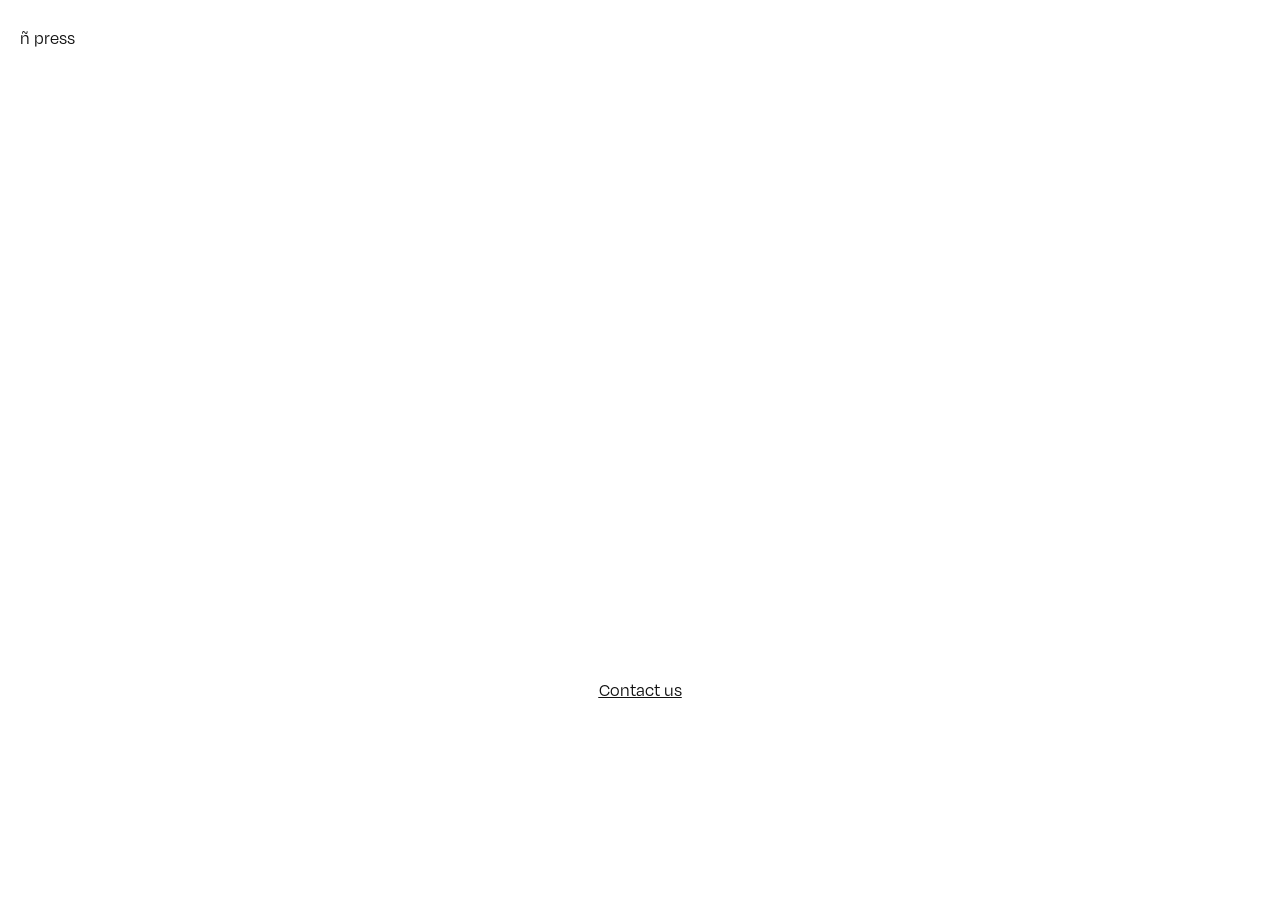
==== commit f1bcd1e3: "Mastermind version 1" ====
--- a/index.html
+++ b/index.html
@@ -1,333 +1,15 @@
 <!doctype html>
 <html lang="es">
-  <head>
-    <meta charset="utf-8">
-    <meta name="viewport" content="width=device-width, initial-scale=1">
-    <title>ñ press</title>
-    <meta name="description" content="ñ press es un taller comunitario de impresión en East Boston.">
-    <link rel="icon" href="assets/favicon.svg" type="image/svg+xml">
-    <link rel="stylesheet" href="styles.css">
-  </head>
-  <body>
-    <main class="site">
-      <input class="page-switch" type="radio" name="page" id="page-home" checked>
-      <input class="page-switch" type="radio" name="page" id="page-studios">
-      <input class="page-switch" type="radio" name="page" id="page-events">
-      <input class="page-switch" type="radio" name="page" id="page-projects">
-      <input class="page-switch" type="radio" name="page" id="page-about">
-      <input class="lang-switch" type="radio" name="language" id="lang-es" checked>
-      <input class="lang-switch" type="radio" name="language" id="lang-en">
-
-      <section class="left-shell" aria-label="Información">
-        <header class="site-nav" aria-label="Navegación">
-          <nav class="button-row">
-            <label class="circle-button logo-button" for="page-home" aria-label="ñ press">ñ</label>
-            <label class="circle-button" for="page-studios">
-              <span class="es">Taller</span>
-              <span class="en">Studios</span>
-            </label>
-            <label class="circle-button" for="page-events">
-              <span class="es">Eventos</span>
-              <span class="en">Events</span>
-            </label>
-            <label class="circle-button" for="page-projects">
-              <span class="es">Proyectos</span>
-              <span class="en">Projects</span>
-            </label>
-            <label class="circle-button" for="page-about">
-              <span class="es">Acerca</span>
-              <span class="en">About</span>
-            </label>
-          </nav>
-          <div class="utility-row">
-            <div class="language">
-              <label for="lang-en">English</label>
-              <span>/</span>
-              <label for="lang-es">Español</label>
-            </div>
-            <a class="instagram" href="https://www.instagram.com/n_press_boston/" target="_blank" rel="noopener noreferrer">INSTAGRAM</a>
-          </div>
-        </header>
-
-        <div class="rundown-stack">
-          <section class="rundown-page home-rundown">
-            <h1>
-              <span class="es">Rundown rápido de información relevante</span>
-              <span class="en">Quick rundown of relevant info</span>
-            </h1>
-            <p>
-              <span class="es">ñ press es un taller comunitario de impresión en East Boston. Este espacio puede llevar horarios, convocatorias, ventas, notas rápidas y enlaces importantes.</span>
-              <span class="en">ñ press is a community print studio in East Boston. This area can hold hours, calls, sales, quick notes, and important links.</span>
-            </p>
-            <p>
-              <span class="es">Archivo de versión anterior: <a href="Demo%202/">Demo 2</a></span>
-              <span class="en">Previous version archive: <a href="Demo%202/">Demo 2</a></span>
-            </p>
-          </section>
-
-          <section class="rundown-page studios-rundown">
-            <h1>
-              <span class="es">Taller</span>
-              <span class="en">Studios</span>
-            </h1>
-            <p>
-              <span class="es">Horarios abiertos, membresías, equipo compartido, orientación y notas de acceso para usar el taller.</span>
-              <span class="en">Open hours, membership, shared equipment, orientation, and access notes for using the studio.</span>
-            </p>
-          </section>
-
-          <section class="rundown-page events-rundown">
-            <h1>
-              <span class="es">Eventos</span>
-              <span class="en">Events</span>
-            </h1>
-            <p>
-              <span class="es">Talleres, noches de impresión, mesas abiertas, lanzamientos y sesiones comunitarias.</span>
-              <span class="en">Workshops, print nights, open tables, launches, and community sessions.</span>
-            </p>
-          </section>
-
-          <section class="rundown-page projects-rundown">
-            <h1>
-              <span class="es">Proyectos</span>
-              <span class="en">Projects</span>
-            </h1>
-            <p>
-              <span class="es">Publicaciones, carteles, archivos, colaboraciones y documentación de talleres.</span>
-              <span class="en">Publications, posters, archives, collaborations, and workshop documentation.</span>
-            </p>
-          </section>
-
-          <section class="rundown-page about-rundown">
-            <h1>
-              <span class="es">Acerca</span>
-              <span class="en">About</span>
-            </h1>
-            <p>
-              <span class="es">Información sobre la historia del taller, colaboradores, contacto y formas de participar.</span>
-              <span class="en">Information about the studio story, collaborators, contact, and ways to get involved.</span>
-            </p>
-          </section>
-        </div>
-      </section>
-
-      <section class="right-shell" aria-label="Contenido">
-        <div class="page-stack">
-          <section class="content-page home-content">
-            <h2 class="page-title">
-              <span class="es">Inicio</span>
-              <span class="en">Home</span>
-            </h2>
-            <div class="magazine-grid">
-              <article class="text-panel wide-text">
-                <h3>
-                  <span class="es">Imagen y texto, estilo revista</span>
-                  <span class="en">Image and text half, magazine style</span>
-                </h3>
-                <p>
-                  <span class="es">Texto provisional para actualizaciones, próximos eventos, nuevas gráficas, cosas para la venta y notas comunitarias.</span>
-                  <span class="en">Placeholder text for updates, upcoming events, new graphics, things for sale, and community notes.</span>
-                </p>
-              </article>
-              <figure class="image-panel span-right">
-                <img src="photos/Projects/Zine_Night_Workshop/©IaritzaMenjivar-6098.JPG" alt="Ventana del taller ñ press">
-                <figcaption>
-                  <span class="es">Ventana del taller</span>
-                  <span class="en">Studio window</span>
-                </figcaption>
-              </figure>
-              <figure class="placeholder-panel">
-                <span class="es">Bloque provisional</span>
-                <span class="en">Placeholder block</span>
-              </figure>
-              <article class="text-panel">
-                <p>
-                  <span class="es">Este bloque puede anunciar una venta de impresos, una fecha de inscripción o una convocatoria abierta.</span>
-                  <span class="en">This block can announce a print sale, a registration date, or an open call.</span>
-                </p>
-                <p>
-                  <span class="es">Ver también: <a href="Demo%202/">Demo 2</a>.</span>
-                  <span class="en">See also: <a href="Demo%202/">Demo 2</a>.</span>
-                </p>
-              </article>
-              <figure class="image-panel tall-panel">
-                <img src="photos/Projects/Postering/©IaritzaMenjivar-7828.JPG" alt="Cartel comunitario verde">
-                <figcaption>
-                  <span class="es">Cartel comunitario</span>
-                  <span class="en">Community poster</span>
-                </figcaption>
-              </figure>
-              <figure class="image-panel">
-                <img src="photos/Projects/List_it_Workshop_with_Boston_Art_Review/©IaritzaMenjivar-8861.JPG" alt="Impreso rosa en una ventana">
-                <figcaption>
-                  <span class="es">Gráfica comunitaria</span>
-                  <span class="en">Community graphic</span>
-                </figcaption>
-              </figure>
-            </div>
-          </section>
-
-          <section class="content-page studios-content">
-            <h2 class="page-title">
-              <span class="es">Taller</span>
-              <span class="en">Studios</span>
-            </h2>
-            <div class="magazine-grid">
-              <article class="text-panel wide-text">
-                <h3>
-                  <span class="es">Espacio comunitario para impresión, publicación y ediciones pequeñas.</span>
-                  <span class="en">Community workspace for print, publishing, and small editions.</span>
-                </h3>
-              </article>
-              <figure class="image-panel span-right">
-                <img src="photos/Studios/Final_day/©IaritzaMenjivar-8387.JPG" alt="Persona trabajando con tinta azul">
-                <figcaption>
-                  <span class="es">Trabajo en el taller</span>
-                  <span class="en">Studio work</span>
-                </figcaption>
-              </figure>
-              <article class="text-panel">
-                <p>
-                  <span class="es">Información provisional sobre membresías, horarios abiertos, acceso, orientación y equipo.</span>
-                  <span class="en">Placeholder information about membership, open hours, access, orientation, and equipment.</span>
-                </p>
-              </article>
-              <figure class="image-panel tall-panel">
-                <img src="photos/Studios/Riso_Prints/©IaritzaMenjivar-8105.JPG" alt="Participante sosteniendo una impresión rosa">
-                <figcaption>
-                  <span class="es">Impresión risográfica</span>
-                  <span class="en">Risograph print</span>
-                </figcaption>
-              </figure>
-              <figure class="placeholder-panel">
-                <span class="es">Mapa, calendario o tabla provisional</span>
-                <span class="en">Placeholder map, calendar, or table</span>
-              </figure>
-            </div>
-          </section>
-
-          <section class="content-page events-content">
-            <h2 class="page-title">
-              <span class="es">Eventos</span>
-              <span class="en">Events</span>
-            </h2>
-            <div class="magazine-grid">
-              <article class="text-panel wide-text">
-                <h3>
-                  <span class="es">Talleres, estudios abiertos, charlas y noches informales de impresión.</span>
-                  <span class="en">Workshops, open studios, talks, and casual print nights.</span>
-                </h3>
-              </article>
-              <figure class="image-panel">
-                <img src="photos/Projects/List_it_Workshop_with_Boston_Art_Review/©IaritzaMenjivar-8861.JPG" alt="Volante de taller">
-                <figcaption>
-                  <span class="es">Volante de taller</span>
-                  <span class="en">Workshop flyer</span>
-                </figcaption>
-              </figure>
-              <article class="text-panel">
-                <p>
-                  <span class="es">Próximo evento provisional. Fecha, lugar, registro y descripción breve pueden vivir aquí.</span>
-                  <span class="en">Placeholder upcoming event. Date, location, registration, and a short description can live here.</span>
-                </p>
-                <a href="#">
-                  <span class="es">Registro</span>
-                  <span class="en">Register</span>
-                </a>
-              </article>
-              <figure class="image-panel span-right">
-                <img src="photos/Projects/Zine_Night_Workshop/©IaritzaMenjivar-6098.JPG" alt="Ventana del taller">
-                <figcaption>
-                  <span class="es">Noche de zines</span>
-                  <span class="en">Zine night</span>
-                </figcaption>
-              </figure>
-              <figure class="placeholder-panel">
-                <span class="es">Calendario provisional</span>
-                <span class="en">Placeholder calendar</span>
-              </figure>
-            </div>
-          </section>
-
-          <section class="content-page projects-content">
-            <h2 class="page-title">
-              <span class="es">Proyectos</span>
-              <span class="en">Projects</span>
-            </h2>
-            <div class="magazine-grid">
-              <article class="text-panel wide-text">
-                <h3>
-                  <span class="es">Carteles, publicaciones, cajas impresas, archivos y talleres públicos.</span>
-                  <span class="en">Posters, publications, print boxes, archives, and public workshops.</span>
-                </h3>
-              </article>
-              <figure class="image-panel tall-panel">
-                <img src="photos/Projects/Postering/©IaritzaMenjivar-7828.JPG" alt="Persona sosteniendo un cartel comunitario verde">
-                <figcaption>
-                  <span class="es">Carteles comunitarios</span>
-                  <span class="en">Community posters</span>
-                </figcaption>
-              </figure>
-              <article class="text-panel">
-                <p>
-                  <span class="es">Proyecto 01<br>Serigrafía, risografía, taller público<br>East Boston<br>2026</span>
-                  <span class="en">Project 01<br>Screenprint, risograph, public workshop<br>East Boston<br>2026</span>
-                </p>
-              </article>
-              <figure class="image-panel">
-                <img src="photos/Projects/Print_Boxes/©IaritzaMenjivar-6170.JPG" alt="Caja de impresos de ñ press">
-                <figcaption>
-                  <span class="es">Caja de impresos</span>
-                  <span class="en">Print box</span>
-                </figcaption>
-              </figure>
-              <figure class="placeholder-panel span-right">
-                <span class="es">Proyecto provisional</span>
-                <span class="en">Placeholder project</span>
-              </figure>
-            </div>
-          </section>
-
-          <section class="content-page about-content">
-            <h2 class="page-title">
-              <span class="es">Acerca</span>
-              <span class="en">About</span>
-            </h2>
-            <div class="magazine-grid">
-              <article class="text-panel wide-text">
-                <h3>
-                  <span class="es">ñ press es un taller comunitario de impresión basado en East Boston.</span>
-                  <span class="en">ñ press is a community print studio based in East Boston.</span>
-                </h3>
-              </article>
-              <figure class="image-panel span-right">
-                <img src="photos/Projects/Print_Boxes/©IaritzaMenjivar-6170.JPG" alt="Archivo y caja de impresos de ñ press">
-                <figcaption>
-                  <span class="es">Archivo de ñ press</span>
-                  <span class="en">ñ press archive</span>
-                </figcaption>
-              </figure>
-              <article class="text-panel">
-                <p>
-                  <span class="es">Texto provisional para historia, colaboradores, contacto, notas de acceso y lenguaje bilingüe.</span>
-                  <span class="en">Placeholder text for history, collaborators, contact, access notes, and bilingual language.</span>
-                </p>
-              </article>
-              <figure class="image-panel">
-                <img src="photos/Projects/Zine_Night_Workshop/©IaritzaMenjivar-6098.JPG" alt="Ventana de ñ press en East Boston">
-                <figcaption>
-                  <span class="es">East Boston</span>
-                  <span class="en">East Boston</span>
-                </figcaption>
-              </figure>
-              <figure class="placeholder-panel">
-                <span class="es">Contacto provisional</span>
-                <span class="en">Placeholder contact</span>
-              </figure>
-            </div>
-          </section>
-        </div>
-      </section>
-    </main>
-  </body>
+<head>
+<meta charset="utf-8">
+<meta name="viewport" content="width=device-width, initial-scale=1">
+<title>ñ press</title>
+<link rel="icon" href="assets/favicon.svg" type="image/svg+xml">
+<link rel="stylesheet" href="pg.css">
+</head>
+<body>
+<div id="pg"></div>
+<script src="drw.js"></script>
+<script src="nx.js"></script>
+</body>
 </html>
--- a/pg.css
+++ b/pg.css
@@ -0,0 +1,491 @@
+@import url("fnts.css");
+
+html, body {
+  margin: 0;
+  height: 100%;
+}
+
+body {
+  font-family: Helvetica, Arial, sans-serif;
+  font-size: 18px;
+  background: #fff;
+  color: #111;
+}
+
+#pg {
+  position: relative;
+  isolation: isolate;
+  container-type: inline-size;
+  min-height: 100vh;
+  box-sizing: border-box;
+}
+
+.t-band {
+  overflow: hidden;
+}
+
+.c-band {
+  position: absolute;
+  inset: 0;
+  height: 100%;
+}
+
+.c-band .bl {
+  position: absolute;
+  inset: 0;
+}
+
+.b {
+  position: relative;
+  min-width: 0;
+  overflow: hidden;
+}
+
+.c, .lk {
+  display: block;
+  width: 100%;
+  height: 100%;
+  box-sizing: border-box;
+}
+
+.lk {
+  color: inherit;
+}
+
+.b.fr {
+  overflow: visible;
+}
+
+.fr .c-text {
+  height: auto;
+}
+
+.c-text.m-lock, .c-text.m-fit {
+  overflow: hidden;
+}
+
+img.c-image {
+  object-fit: cover;
+}
+
+.b.t-tabs {
+  overflow: visible;
+}
+
+.c-marquee {
+  font-size: 36px;
+  overflow: hidden;
+  white-space: nowrap;
+  display: flex;
+  align-items: center;
+  line-height: 1;
+}
+
+.mqi {
+  display: inline-flex;
+  animation: mq 20s linear infinite;
+}
+
+.mqi span {
+  padding-right: .6em;
+}
+
+@keyframes mq {
+  to { transform: translateX(-50%); }
+}
+
+.c-nav {
+  display: flex;
+  flex-direction: column;
+}
+
+.c-nav a {
+  border: 1px solid var(--ln, #000);
+  margin-top: -1px;
+  padding: 8px 12px;
+  color: inherit;
+  text-decoration: none;
+  font-size: 17px;
+}
+
+.c-nav a:first-child {
+  margin-top: 0;
+}
+
+.c-nav a:hover, .c-nav a.on, .c-tabs a:hover, .c-tabs a.on {
+  background: var(--hl, #fff45c);
+}
+
+.c-tabs {
+  display: flex;
+}
+
+.c-tabs a, .flt {
+  flex: 1;
+  display: flex;
+  align-items: center;
+  padding: 0 12px;
+  border: 1px solid var(--ln, #000);
+  margin-left: -1px;
+  color: inherit;
+  text-decoration: none;
+  font-size: 17px;
+}
+
+.c-tabs a:first-child {
+  margin-left: 0;
+}
+
+.flt {
+  position: relative;
+  justify-content: space-between;
+  cursor: pointer;
+  user-select: none;
+}
+
+.flt b {
+  font-weight: normal;
+  font-size: 20px;
+}
+
+.fm {
+  display: none;
+  position: absolute;
+  top: 100%;
+  left: -1px;
+  right: -1px;
+  background: #fff;
+  border: 1px solid var(--ln, #000);
+  z-index: 20;
+}
+
+.flt.op .fm {
+  display: block;
+}
+
+.fm span {
+  display: block;
+  padding: 7px 12px;
+}
+
+.fm span:hover {
+  background: var(--hl, #fff45c);
+}
+
+.c-cards {
+  display: flex;
+  flex-direction: column;
+  overflow: auto;
+}
+
+.cg {
+  display: grid;
+  border-top: 1px solid var(--ln, #000);
+  border-left: 1px solid var(--ln, #000);
+}
+
+.cd {
+  position: relative;
+  display: flex;
+  flex-direction: column;
+  padding: 12px;
+  border-right: 1px solid var(--ln, #000);
+  border-bottom: 1px solid var(--ln, #000);
+  color: inherit;
+  text-decoration: none;
+}
+
+.ci {
+  aspect-ratio: 1;
+  display: flex;
+  align-items: center;
+  justify-content: center;
+}
+
+.ci img {
+  max-width: 100%;
+  max-height: 100%;
+  object-fit: contain;
+}
+
+.cm {
+  display: flex;
+  justify-content: space-between;
+  gap: 12px;
+  margin-top: auto;
+  padding-top: 12px;
+  font-size: 14px;
+}
+
+.cm span:last-child {
+  white-space: nowrap;
+  font-size: 17px;
+}
+
+.cm s {
+  color: #777;
+}
+
+.hrt {
+  position: absolute;
+  top: 9px;
+  left: 9px;
+  width: 26px;
+  height: 26px;
+  border: 1px solid var(--ln, #000);
+  border-radius: 50%;
+  background: #fff;
+  display: flex;
+  align-items: center;
+  justify-content: center;
+  font-size: 15px;
+  cursor: pointer;
+  z-index: 2;
+}
+
+.hrt.on {
+  color: #e8382c;
+}
+
+.bdg {
+  position: absolute;
+  top: 12px;
+  right: 12px;
+  width: 66px;
+  height: 66px;
+  border-radius: 50%;
+  background: var(--hl, #fff45c);
+  display: flex;
+  align-items: center;
+  justify-content: center;
+  text-align: center;
+  font-size: 13px;
+  line-height: 1.1;
+  transform: rotate(9deg);
+  z-index: 2;
+}
+
+.pgr {
+  display: flex;
+  justify-content: center;
+  gap: 16px;
+  padding: 16px;
+  font-size: 16px;
+}
+
+.pgr span {
+  cursor: pointer;
+}
+
+.pgr .on {
+  text-decoration: underline;
+}
+
+.c-banner {
+  display: flex;
+  align-items: center;
+  justify-content: center;
+  text-align: center;
+  background-size: cover;
+  background-position: center;
+}
+
+.bn {
+  font-size: 54px;
+  font-weight: bold;
+  line-height: 1;
+}
+
+.c-button {
+  display: flex;
+  flex-direction: column;
+  justify-content: flex-end;
+  padding: 10px 12px;
+  border: 1px solid var(--ln, #000);
+  font-size: 18px;
+}
+
+.c-embed iframe {
+  display: block;
+  width: 100%;
+  height: 100%;
+  border: 0;
+}
+
+.c-lang {
+  display: flex;
+  align-items: stretch;
+  justify-content: flex-end;
+}
+
+.c-lang a {
+  display: flex;
+  align-items: center;
+  padding: 0 12px;
+  border: 1px solid var(--ln, #000);
+  margin-left: -1px;
+  color: inherit;
+  text-decoration: none;
+  font-size: 15px;
+}
+
+.c-lang a.on {
+  background: var(--ln, #000);
+  color: #fff;
+}
+
+.c-video {
+  object-fit: cover;
+}
+
+.c-gallery.gg {
+  display: grid;
+  align-content: start;
+  overflow: auto;
+}
+
+.c-gallery figure {
+  margin: 0;
+}
+
+.c-gallery.gg img {
+  display: block;
+  width: 100%;
+  aspect-ratio: 4 / 3;
+  object-fit: cover;
+}
+
+.c-gallery figcaption {
+  font-size: 13px;
+  padding-top: 5px;
+}
+
+.c-gallery.sl {
+  position: relative;
+}
+
+.c-gallery.sl figure, .c-gallery.sl img {
+  width: 100%;
+  height: 100%;
+}
+
+.c-gallery.sl img {
+  display: block;
+  object-fit: cover;
+}
+
+.c-gallery.sl figcaption {
+  position: absolute;
+  left: 10px;
+  bottom: 30px;
+  background: #fff;
+  padding: 3px 6px;
+}
+
+.sv {
+  position: absolute;
+  top: 50%;
+  transform: translateY(-50%);
+  width: 38px;
+  height: 38px;
+  border-radius: 50%;
+  background: rgba(255,255,255,.85);
+  display: flex;
+  align-items: center;
+  justify-content: center;
+  font-size: 28px;
+  line-height: 1;
+  cursor: pointer;
+  user-select: none;
+}
+
+.pv {
+  left: 10px;
+}
+
+.nx {
+  right: 10px;
+}
+
+.dts {
+  position: absolute;
+  left: 0;
+  right: 0;
+  bottom: 10px;
+  display: flex;
+  justify-content: center;
+  gap: 6px;
+}
+
+.dts i {
+  width: 8px;
+  height: 8px;
+  border-radius: 50%;
+  background: rgba(255,255,255,.6);
+  border: 1px solid rgba(0,0,0,.3);
+}
+
+.dts i.on {
+  background: #fff;
+}
+
+[data-z] {
+  cursor: zoom-in;
+}
+
+#lb {
+  position: fixed;
+  inset: 0;
+  z-index: 100;
+  background: rgba(15,15,15,.92);
+  display: flex;
+  flex-direction: column;
+  align-items: center;
+  justify-content: center;
+  color: #fff;
+  cursor: zoom-out;
+}
+
+#lb img {
+  max-width: 92vw;
+  max-height: 84vh;
+  object-fit: contain;
+}
+
+#lb p {
+  margin: 12px 0 0;
+  font-size: 14px;
+}
+
+#lb .sv {
+  color: #000;
+  position: fixed;
+}
+
+.c-text a, .bn a {
+  color: inherit;
+  text-decoration: underline;
+}
+
+#pvw {
+  position: fixed;
+  left: 10px;
+  bottom: 10px;
+  z-index: 200;
+  background: #fff45c;
+  color: #111;
+  border: 2px solid #111;
+  font-size: 12px;
+  padding: 5px 9px;
+  pointer-events: none;
+  animation: pvw .4s ease 9s forwards;
+}
+
+@keyframes pvw {
+  to { opacity: 0; visibility: hidden; }
+}
+
+.c-shape svg {
+  display: block;
+  overflow: visible;
+}
